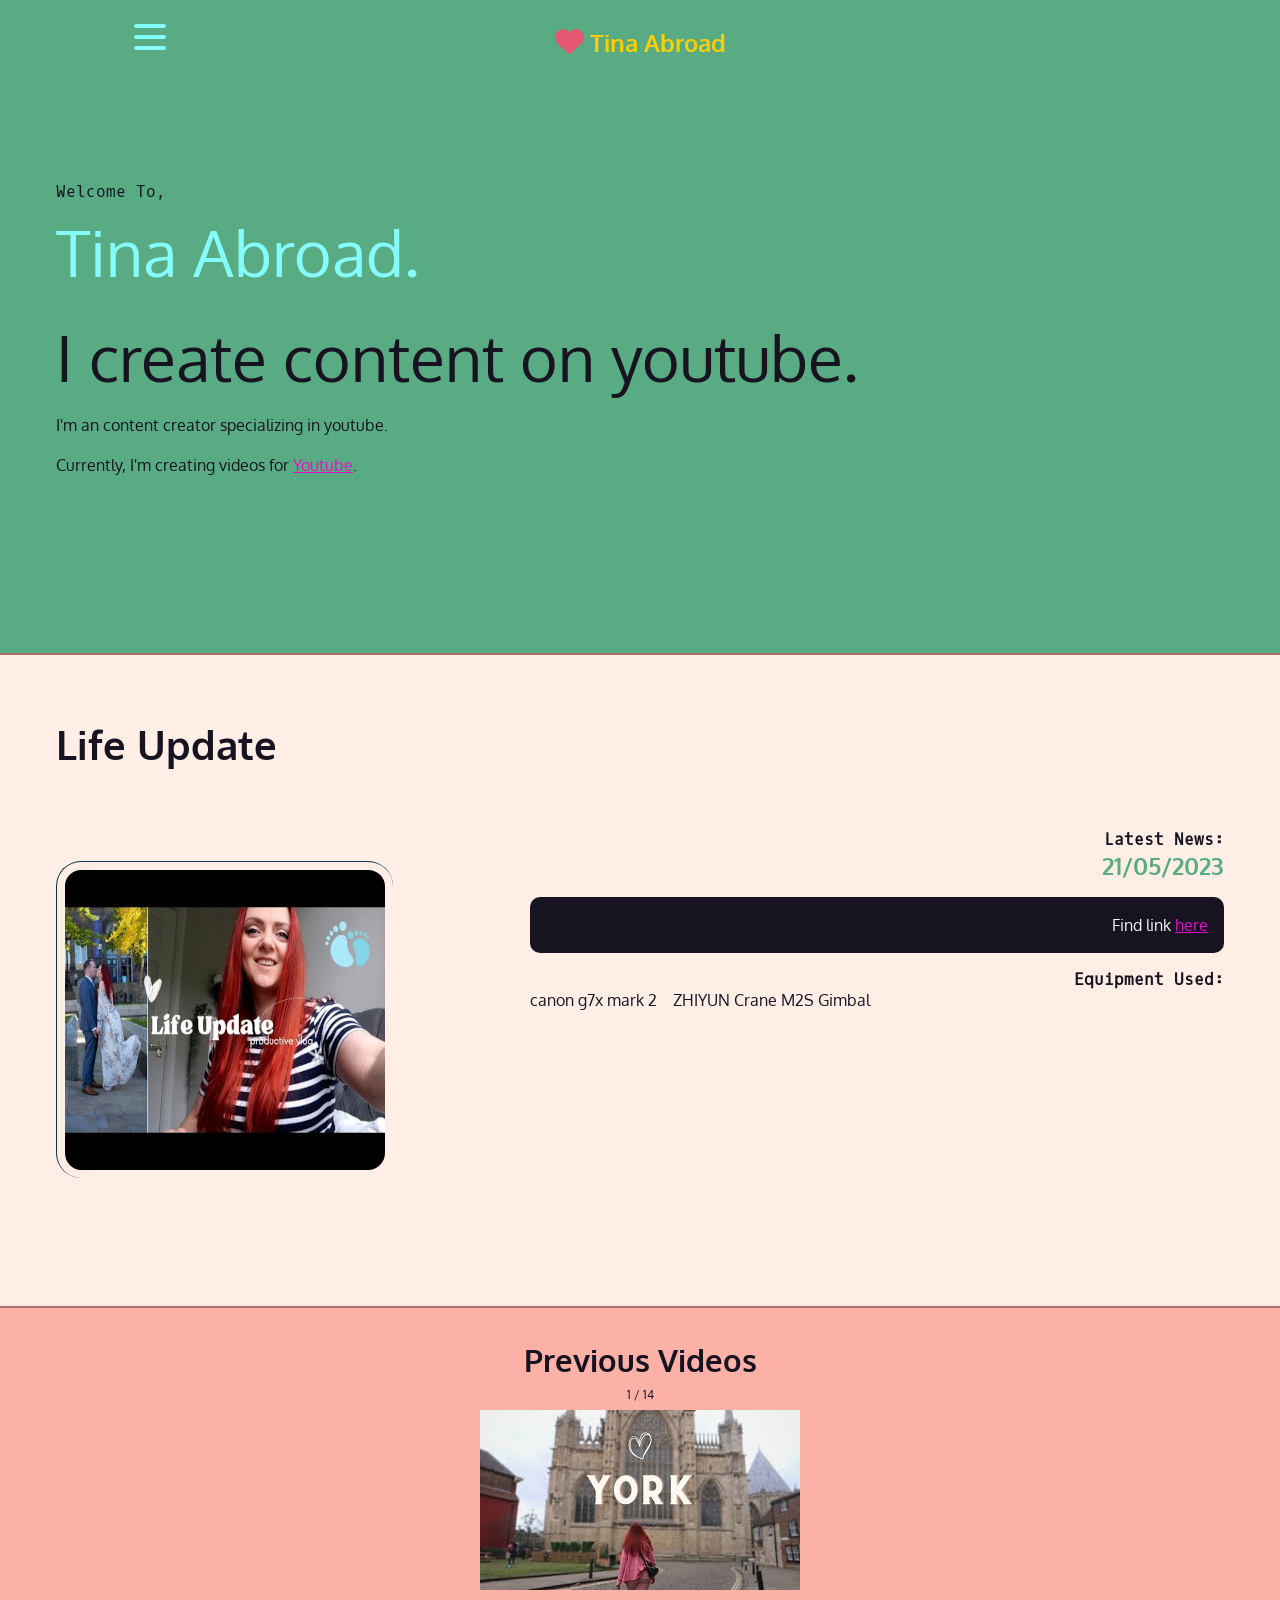
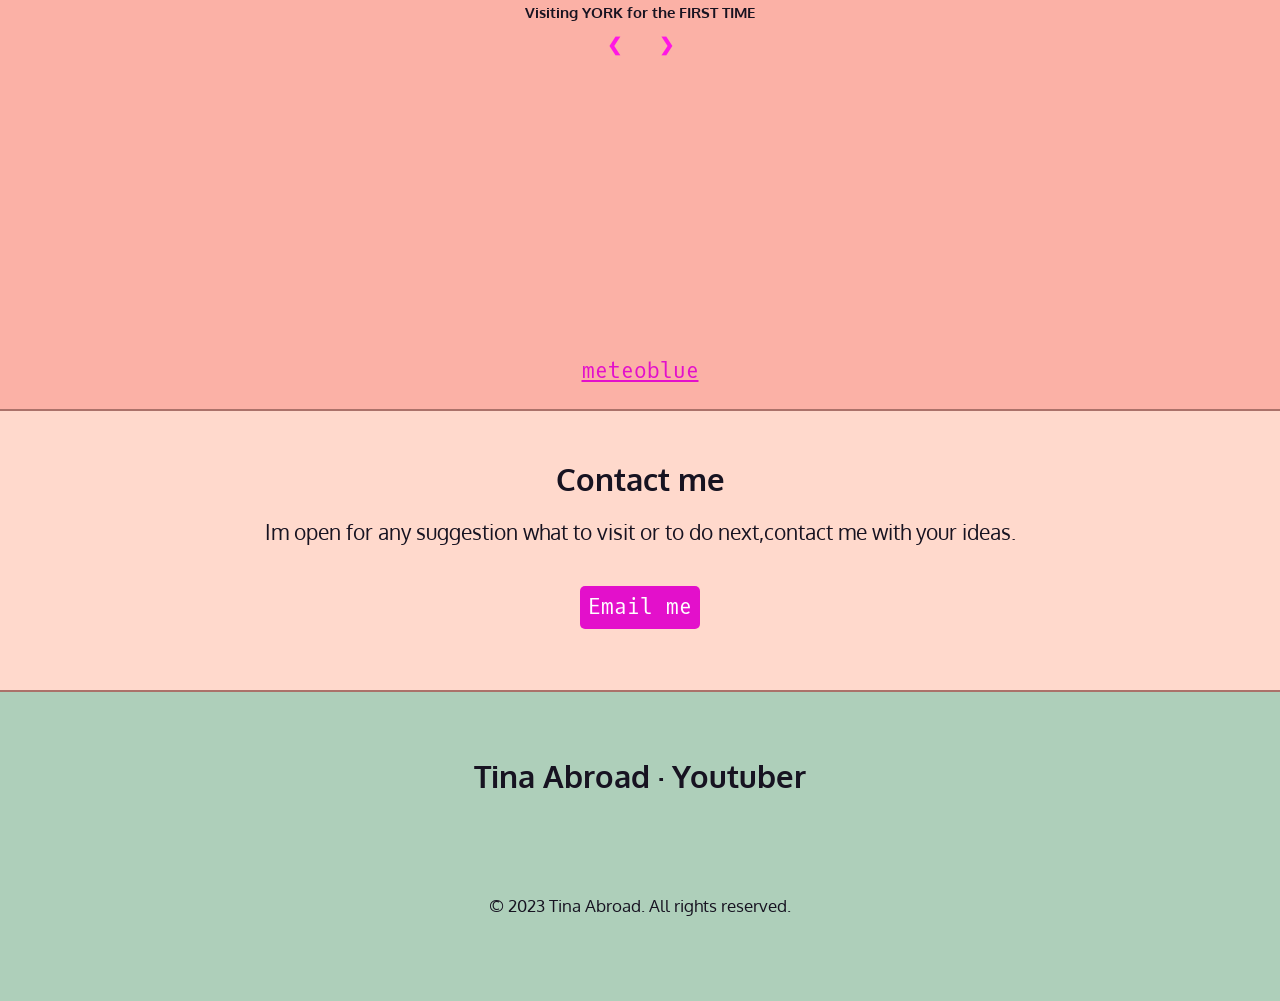
==== index.html @ 325e368d "Update index.html" ====
<!DOCTYPE html>
<html lang="en">
<head>
    <meta charset="UTF-8">
    <meta http-equiv="X-UA-Compatible" content="IE=edge">
    <meta name="viewport" content="width=device-width, initial-scale=1.0">
    <meta name="description" content="Perfect corner for everyone who enjoy spending time with good company. You will find here Tina and Mine travel vlogs">
    <meta name="keywords" content="HTML, CSS, JavaScript, Youtube, Instagram, Facebook,
    Tina Abroad, Tina, Github">
    <meta name="author" content="Tina Abroad">
    
    <link rel="preconnect" href="https://fonts.googleapis.com">
<link rel="preconnect" href="https://fonts.gstatic.com" crossorigin>
<link href="https://fonts.googleapis.com/css2?family=Oxygen+Mono&display=swap" rel="stylesheet">
<link rel="preconnect" href="https://fonts.googleapis.com">
<link rel="preconnect" href="https://fonts.gstatic.com" crossorigin>
<link href="https://fonts.googleapis.com/css2?family=Oxygen&display=swap" rel="stylesheet">
    <link href="css/webfonts/all.css" rel="stylesheet">
    <title>Tina Abroad Website </title>
    <link href="css/style.css" rel="stylesheet">
    <script data-goatcounter="https://666.goatcounter.com/count"
        async src="//gc.zgo.at/count.js"></script>
      
    
</head>
<body>
  <!-- Back to top button -->

  <button class="button"><span class="fa-solid fa-arrow-up"></span></button>
  <script src="button.js"></script>

  <div class="section-green">
    <nav>
        
          <div class="navbar">
            <div class="container nav-container">
                <input class="checkbox" type="checkbox" name="" id="" />
                <div class="hamburger-lines">
                  <span class="line line1"></span>
                  <span class="line line2"></span>
                  <span class="line line3"></span>
                </div>  
              <div class="logo">
                <h1><a href="index.html"><i class="fa-solid fa-heart"></i> Tina Abroad</a></h1>
                
              </div>
              <div class="menu-items">
                <li><a href="#projects">Latest News</a></li>
                <li><a href="#Slideshow">Previous videos</a></li>
                <li><a href="#contact">Contact</a></li>
                <li><a href="#footer">Subscribe</a></li>
                <li><a href="https://www.facebook.com/TinaAbroad"><span class="fa-brands fa-square-facebook"></span><span class="sr-only">Facebook</span></a></li>
        <li><a href="https://www.instagram.com/tinatinutza/"><span class="fa-brands fa-instagram"aria-hidden="true"></span><span class="sr-only">Instagram</span></a></li>
        <li><a href="https://www.youtube.com/c/TinaAbroad"><span class="fa-brands fa-youtube"aria-hidden="true"></span><span class="sr-only">Youtube</span>  </a></li>
              </div>
            </div>
          </div>

        
      </nav>
      
      <section id="google">
        <script type="text/javascript">
          function googleTranslateElementInit() {
            new google.translate.TranslateElement({pageLanguage: 'en'}, 'google');
          }
          </script>
          
          <script type="text/javascript" src="//translate.google.com/translate_a/element.js?cb=googleTranslateElementInit"></script>
        </section>
      
      <div class="section-green">
      <section id="intro">
        <p class="name">Welcome To,<span> Tina Abroad.</span></p>
      
      
        <h2>I create content on youtube.</h2>
      
        <p>I'm an content creator specializing in youtube.</p>
      
      <p>Currently, I'm creating videos for <a href="https://www.youtube.com/c/TinaAbroad" target="_blank">Youtube</a>.</p>
      </section>
      <div class="gradient1"></div>

       

        <div class="section-peach3">
          <section id="projects">
            <h2>Life Update</h2>
          <article>
            <div class="text">
          <h4>Latest News:</h4>
            <h3>21/05/2023</h3>
          <p class="blackbox"> Find link <a href="https://www.youtube.com/watch?v=DQIgurdXBjw&ab_channel=TinaTinuta">here</a></p>
            <h4>Equipment Used:</h4>
            <ul>
              <li>canon g7x mark 2</li>
              <li>ZHIYUN Crane M2S Gimbal</li>
            </ul>
            </div>
           
          <img src="img/life update 320x300.jpg" alt="Life Update" />
            </article>
            </section>
            </div>
            <div class="gradient1"></div>
            <div class="section-salmon">
              
      
            </section>
            <section id="Slideshow">
            <div class="slideshow-container">

              <!-- Full-width images with number and caption text -->
              <h1>Previous Videos </h1>
              <div class="mySlides">
                <div class="numbertext">1 / 14</div>
                <a href="https://www.youtube.com/watch?v=Kar7u9RR0QM&ab_channel=TinaTinuta"><img src="img/york 320x180.jpg " alt="Visiting YORK for the FIRST TIME"></a>
                <div class="text1">Visiting YORK for the FIRST TIME</div>
              </div>
              <div class="mySlides">
                <div class="numbertext">2 / 14</div>
                <a href="https://www.youtube.com/watch?v=5DHC-haopys&t=2s&ab_channel=TinaTinuta"><img src="img/sovata 320x180.jpg" alt="Holiday/Concediu in SOVATA [Spring/Primavara 2022] - ROMANIA"></a>
                <div class="text1">Holiday/Concediu in SOVATA [Spring/Primavara 2022] - ROMANIA</div>
              </div>
            
              <div class="mySlides">
                <div class="numbertext">3/ 14</div>
                <a href="https://www.youtube.com/watch?v=bOq-qFmtmzk&t=6s&ab_channel=TinaTinuta"><img src="img/cluj-napoca 320x180.jpg" alt="Holiday/Concediu in CLUJ - NAPOCA [Spring/Primavara2022] Romania"></a>
                <div class="text1">Holiday/Concediu in CLUJ - NAPOCA [Spring/Primavara2022] Romania</div>
              </div>
            
              <div class="mySlides">
                <div class="numbertext">4/ 14</div>
                <a href="https://www.youtube.com/watch?v=IptHZJ01M8Q&t=54s&ab_channel=TinaTinuta"><img src="img/temple-newsam 320x180.jpg"alt="Day Off - TEMPLE NEWSAM - Spring 2022 [Park, Farm, Woodlands]"></a>
                <div class="text1">Day Off - TEMPLE NEWSAM - Spring 2022 [Park, Farm, Woodlands]</div>
              </div>

              <div class="mySlides">
                <div class="numbertext">5/ 14</div>
                <a href="https://www.youtube.com/watch?v=8AOhTK170Do&t=1s&ab_channel=TinaTinuta"><img src="img/day off 320x180.jpg" alt="A Day of Filming & Street Photography in LEEDS [UK 2022]"></a>
                <div class="text1">A Day of Filming & Street Photography in LEEDS [UK 2022]</div>
              </div>

              <div class="mySlides">
                <div class="numbertext">6/ 14</div>
                <a href="https://www.youtube.com/watch?v=QYpgf95B_aM&t=25s&ab_channel=TinaTinuta"><img src="img/top5 320x180.jpg"  alt="My Top 5 FAVOURITE PLACES to RETRIEVE from the BUSY CITY [LEEDS - UK]
                  "></a>
                <div class="text1">My Top 5 FAVOURITE PLACES to RETRIEVE from the BUSY CITY [LEEDS - UK]</div>
              </div>

              <div class="mySlides">
                <div class="numbertext">7/ 14</div>
                <a href="https://www.youtube.com/watch?v=0ANUrdo9nMA&ab_channel=TinaTinuta"><img src="img/intro leeds 320x180.jpg" alt="Intro - LEEDS - West Yorkshire [UK] VLOG
                  "></a>
                <div class="text1">Intro - LEEDS - West Yorkshire [UK] VLOG</div>
              </div>

              <div class="mySlides">
                <div class="numbertext">8/ 14</div>
                <a href="https://www.youtube.com/watch?v=JlJB7jZXCJs&t=17s&ab_channel=TinaTinuta"><img src="img/zagan 2021 320x180.jpg" alt="Holiday in Żagań [2021] - POLAND
                  "></a>
                <div class="text1">Holiday in Żagań [2021] - POLAND</div>
              </div>

              <div class="mySlides">
                <div class="numbertext">9/ 14</div>
                <a href="https://www.youtube.com/watch?v=8DU0rD9eDGo&t=26s&ab_channel=TinaTinuta"><img src="img/travel zagan 320x180.jpg"alt="Traveling to POLAND from ENGLAND & BACK [2021]
                  "></a>
                <div class="text1">Traveling to POLAND from ENGLAND & BACK [2021]</div>
              </div>

              <div class="mySlides">
                <div class="numbertext">10/ 14</div>
                <a href="https://www.youtube.com/watch?v=N-pEi_mx0xg&t=324s&ab_channel=TinaTinuta"><img src="img/makeover pt2 320x180.jpg" alt="Abandoned GARDEN MAKEOVER on a BUDGET [Part 2] - Moving Vlog "></a>
                <div class="text1">Abandoned GARDEN MAKEOVER on a BUDGET [Part 2] - Moving Vlog</div>
              </div>

              <div class="mySlides">
               <div class="numbertext">11/ 14</div>
               <a href="https://www.youtube.com/watch?v=TFmCxrg7g9Q&ab_channel=TinaTinuta"><img src="img/garden pt1.jpg" alt="Abandoned - GARDEN - Makeover on a BUDGET [Moving VLOG] PART 1
                "></a>
                <div class="text1">Abandoned - GARDEN - Makeover on a BUDGET [Moving VLOG] PART 1</div>
              </div>

              <div class="mySlides">
                <div class="numbertext">12/ 14</div>
                <a href="https://www.youtube.com/watch?v=um_Mdy8SY5w&t=1s&ab_channel=TinaTinuta"><img src="img/left 320x180.jpg" alt="REASONS why WE LEFT - The Lake District -
                 "></a>
                 <div class="text1">REASONS why WE LEFT - The Lake District </div>
               </div>

               <div class="mySlides">
                <div class="numbertext">13/ 14</div>
                <a href="https://www.youtube.com/watch?v=_5uuByZ4dgM&t=1s&ab_channel=TinaTinuta"><img src="img/grasmere lake 320x180.jpg"  alt="Visiting GRASMERE LAKE one Last Time before moving
                  "></a>
                 <div class="text1">Visiting GRASMERE LAKE one Last Time before moving</div>
               </div>

               <div class="mySlides">
                <div class="numbertext">14/ 14</div>
                <a href="https://www.youtube.com/watch?v=IW7ceabot4k&t=42s&ab_channel=TinaTinuta"><img src="img/moving 320x180.jpg"  alt="LEAVING The Lake District & MOVING to Leeds
                  "></a>
                 <div class="text1">LEAVING The Lake District & MOVING to Leeds</div>
               </div>

              <!-- Next and previous buttons -->
              
              <span class="prev" onclick="plusSlides(-1)">&#10094;</span>
              <span class="next" onclick="plusSlides(1)">&#10095;</span>
            </div>
            <br>
            </section>
            <div class="section-salmon">
            
            <section class="weather">
              <iframe src="https://www.meteoblue.com/en/weather/widget/daily/leeds_united-kingdom_2644688?geoloc=fixed&days=4&tempunit=CELSIUS&windunit=MILE_PER_HOUR&precipunit=MILLIMETER&coloured=coloured&pictoicon=0&pictoicon=1&maxtemperature=0&maxtemperature=1&mintemperature=0&mintemperature=1&windspeed=0&windspeed=1&windgust=0&winddirection=0&uv=0&humidity=0&precipitation=0&precipitation=1&precipitationprobability=0&precipitationprobability=1&spot=0&pressure=0&layout=light"  frameborder="0" scrolling="NO" allowtransparency="true" sandbox="allow-same-origin allow-scripts allow-popups allow-popups-to-escape-sandbox" style="width: 216px; height: 420px"></iframe>
              </section>
              <div class="weatherlink"><!-- DO NOT REMOVE THIS LINK --><a href="https://www.meteoblue.com/en/weather/week/index?utm_source=weather_widget&utm_medium=linkus&utm_content=daily&utm_campaign=Weather%2BWidget" target="_blank" rel="noopener">meteoblue</a></div>
              
    <div class="gradient1"></div>
    <div class="section-peach2">
      <section id="contact">
        <h2>Contact me</h2>
        <p>
          Im open for any suggestion what to visit or to do next,contact me with your ideas.
        </p>
        <p><a href="mailto:tina.abroaduk@gmail.com" class="button1">Email me</a></p>
      </section>
      </div>
      <div class="gradient1"></div>
      <div class="section-green1">
        <footer id="footer">
        <h2> Tina Abroad &middot; Youtuber</h2>
        <ul>
          <li>
              <script src="https://apis.google.com/js/platform.js"></script>
      
      <div class="g-ytsubscribe" data-channelid="UCLHsAQeR3t-Bun9OK1uO98A" data-layout="full" data-count="default"></div>
          </li>
        </ul>
      
        <p><small>&copy; 2023 Tina Abroad. All rights reserved.</small>
      
         
      </footer>
      
      <script type="text/javascript" src="main.js"></script>
     
     
</body>
</html>
---- css/style.css ----
/* variables declared here - these are the colors for our pages, as well as the font stacks and sizes. */
:root {
    --black: #171321;
    --dkblue: #0d314b;
    --plum: #4b0d49;
    --hotmag: #ff17e4;
    --magenta: #e310cb;
    --aqua: #86fbfb;
    --white: #f7f8fa;
    --font-size: 1.3rem;
    --mono: "Oxygen mono", monospace;
    --sans: Oxygen, sans-serif;
    --pink: #D68CE1;
    --orange:#FE6F60;
    --red:#E65771;
    --purple: #6A68A6;
    --brown: #734439;
    --salmon: #FBB1A6;
    --cream: #FFD6D1;
    --peach: #F7BAB2;
    --green: #59AB83;
    --lightgreen: #B2F7D5;
    --peach1: #FCB1A7;
    --peach2: #FFD9CC;
    --peach3: #FFEEE6;
    --green1: #AECFBA;
    --green2: #83AF93;
    --yellow : #FFCE00;
    --blue : #0d1de3;
    --lerp-0: 1;
    --lerp-1: 0.5787037;
    --lerp-2: 0.2962963;
    --lerp-3: 0.125;
    --lerp-4: 0.037037;
    --lerp-5: 0.0046296;
    --lerp-6: 0;
}
/* border box model: https://css-tricks.com/box-sizing/ */
html {
    box-sizing: border-box;
   
}
.mySlides {display: none}
*,
*::before,
*::after {
    box-sizing: inherit;
}
body{
  
  padding:0;
  margin:0;
  font-family: var(--sans);
  background-color: var(--black);
  color: var(--black);
  font-size: var(--font-size)
  
}
/* NavBar */
nav {
font-family: var(--mono);
font-size:75%;
padding: 1rem;
margin-bottom:0rem;
}
nav h1 a{
  font-family: var(--sans);
}
nav ul {
  list-style-type:none;
  padding:0;
  margin:0;
  display:flex;
  flex-flow: row wrap;
  justify-content:center;
  align-items:center;
  gap: 2rem;
}
nav li:first-child {
  flex-basis:100%;
  text-align:center;
  border:0px solid red;
}
nav h1 [class*="fa-"]{
  font-size:120%;
  color: var(--red);
}
nav li  [class*="fa-"]{
  font-size:150%;
  color: var(--white);
}
nav a {
color: var(--white);
text-decoration:none;
display:block;
}
nav a:hover {
  color: var(--orange);
}
 nav [class*="fa-"]:hover {
   color: var(--orange);
}
h1, h2, h3 {
 margin:0; 
}
a {
  color: var(--magenta);
}

a:hover {
  color: var(--hotmag);
  text-decoration:none;
}
.button1 {
  background-color: var(--magenta);
  color: white;
  padding: 0.5rem;
  border-radius: 5px;
  font-family: var(--mono);
  text-decoration: none;
}
.button1:hover {
  color: white;
  background-color: var(--hotmag);
  
}


.container {
  
  width: 90%;
  margin: auto;
}

.navbar {
  width: 100%;
  box-shadow: 0 1px 4px rgb(146 161 176 / 15%);
}

.nav-container {
  display: flex;
  justify-content: space-between;
  align-items: center;
  height: 62px;
}

.navbar .menu-items {
  display: flex;
  align-items: center;
  border-radius: 10px;
}

.navbar .nav-container li {
  list-style: none;
}

.navbar .nav-container a {
  text-decoration: none;
  color: var(--yellow);
  border: solid red 0px;
  font-weight: bold;
  font-size: 1.5rem;
  display: inline-block;
  text-align: center;
  

}

.navbar .nav-container a:hover{
    font-weight: bolder;
}

.nav-container {
  display: block;
  position: relative;
  height: 60px;
}

.nav-container .checkbox {
  position: absolute;
  display: block;
  height: 32px;
  width: 32px;
  top: 20px;
  left: 20px;
  z-index: 5;
  opacity: 0;
  cursor: pointer;
}

.nav-container .hamburger-lines {
  display: flex;
  height: 26px;
  width: 32px;
  position: absolute;
  top: -3.5;
  left: 20px;
  z-index: 2;
  display: flex;
  flex-direction: column;
  justify-content: space-between;
}

.nav-container .hamburger-lines .line {
  display: block;
  height: 4px;
  width: 100%;
  border-radius: 10px;
  background: var(--aqua)
}

.nav-container .hamburger-lines .line1 {
  transform-origin: 0% 0%;
  transition: transform 0.4s ease-in-out;
}

.nav-container .hamburger-lines .line2 {
  transition: transform 0.2s ease-in-out;
}

.nav-container .hamburger-lines .line3 {
  transform-origin: 0% 100%;
  transition: transform 0.4s ease-in-out;
}

.navbar .menu-items {
  padding-top: -2rem;
  background-color: var(--black);
  transform: translate(-150%);
  display: flex;
  flex-direction: column;
  margin-left: 0rem;
  padding-left: 0rem;
  transition: transform 0.5s ease-in-out;
}

.navbar .menu-items li {
  margin-bottom: 1.2rem;
  font-size: 3rem;
  font-weight: bold;
}

.logo {
  text-align: center;
  margin: -0.5rem;
  margin-top: 0.5rem;
  padding: 0 auto;
  font-size: 1.2rem;
}

.nav-container input[type="checkbox"]:checked ~ .menu-items {
  transform: translateX(0);
}

.nav-container input[type="checkbox"]:checked ~ .hamburger-lines .line1 {
  transform: rotate(45deg);
}

.nav-container input[type="checkbox"]:checked ~ .hamburger-lines .line2 {
  transform: scaleY(0);
}

.nav-container input[type="checkbox"]:checked ~ .hamburger-lines .line3 {
  transform: rotate(-45deg);
}

.nav-container input[type="checkbox"]:checked ~ .logo{
  display: none;
}

/*background color divs */
.section-purple {
  background-color: var(--purple);
  padding: 0 auto;
  margin: 0 auto;
  padding-top: 1rem;
  padding-bottom: 1rem;
  position: relative;
  width: 100%;
}
.section-peach2 {
  background-color: var(--peach2);
}
.section-salmon {
  background-color: var(--salmon);
}
.section-cream {
  background-color: var(--cream);
}
.section-peach {
  background-color: var(--peach);
}
.section-peach3 {
  background-color: var(--peach3);
}
.section-green {
background-color: var(--green);
}
.section-green1 {
  background-color: var(--green1);
}
.section-lightgreen {
  background-color: var(--lightgreen);
}

.section-plum {
  background-color: var(--plum);
}
.section-dkblue {
  background-color: var(--dkblue);
}
.gradient {
  background: linear-gradient(90deg, rgba(238,174,202,1) 0%, rgba(148,187,233,1) 100%);
  height: 2px;
}
.gradient1 {
  background: rgb(171,114,106,1);
  background: linear-gradient( rgba(171,114,106,1) 100%);
  height: 2px;
}
.gradient2 {
  background: rgb(147,32,218);
  background: linear-gradient(90deg, rgba(147,32,218,1) 0%, rgba(227,225,13,1) 100%);
}
/*intro styles */

#intro {
  padding: 4rem 1rem 10rem 1rem;
  max-width: 1200px;
  margin:0 auto ;
}
#intro p {
  font-size:1rem;
  line-height:1.5;
}
#intro .name {
  font-family: var(--mono);
}
.name span {
  font-family: var(--sans);
  font-size:4rem;
  color: var(--aqua);
  display:block;
}
#intro h2{
  font-size: 4rem;
  font-weight:normal;
}
/* Weather Forcast*/
.weather {
  margin:0 auto;
  padding:0 auto;
  margin-bottom:-3rem;
  width:215px;
  height:300px; 
}
.weatherlink {
  text-align:center;
  margin:1.5rem;
  font-family: var(--mono);
  
  
}
/* Weather Forcast*/
/* contact section */
#contact {
    
    text-align: center;
    margin: 0 auto;
    padding: 3rem 0;
}

#contact p:last-child {
    margin-top: 3rem;
}
/* footer section */
footer {
    text-align:center;
    padding: 4rem 0;
  }
footer ul {
    list-style-type: none;
    padding:0;
    display:flex;
    flex-flow: row wrap;
    justify-content:center;
    gap:3rem;
    font-size:3rem;
}
/*project section*/
#projects{
  padding:4rem 1rem;
  
  
} 
#projects h2 {
  font-size:2.5rem;
  margin-bottom: calc(2.5rem *1.5);
}
#projects h3 {
  color: var(--green);
}
#projects h4 {
  font-size:1rem;
  font-family: var(--mono);
  margin:0;
}
.blackbox {
  background-color: var(--black);
  padding:1rem;
  border-radius:10px;
  color: var(--white);
  font-size:1rem;
  line-height:1.5;
}
#projects ul {
  list-style-type:none;
  padding:0;
  margin:0;
  display:flex;
  flex-flow:row wrap;
  justify-content: flex-start;
  gap:1rem;
  font-size:1rem;
}
#projects img {
  margin: 2rem 0 4rem 0;
  border-left:1px solid var(--dkblue);
  border-top:1px solid var(--dkblue);
  border-radius:25px;
  padding:0.5rem;
}
/* Slideshow container */
.slideshow-container {
  padding-top: 2rem;
  max-width: 100%;
  display: block;
  height: auto;
  margin: 0 auto;
  text-align: center;
}

/* Hide the images by default */
.mySlides {
  display: none;
}

/* Next & previous buttons */
.prev, .next {
  cursor: pointer;
  position:static;
  top: 50%;
  width: auto;
  margin-top: -22px;
  padding: 16px;
  color:var(--hotmag);
  font-weight: bold;
  font-size: 18px;
  transition: 0.6s ease;
  border-radius: 0 3px 3px 0;
  user-select: none;
  -webkit-user-select: none;
}

/* Position the "next button" to the right */
.next {
  right: 0;
  border-radius: 3px 0 0 3px;
}

/* On hover, add a black background color with a little bit see-through */
.prev:hover, .next:hover {
  background-color: rgba(0,0,0,0.8);
}

/* Caption text */
.text1 {
  color: var(--black);
  font-size: 15px;
  padding: 8px 12px;
  bottom: 8px;
  width: 100%;
  font-weight: bold;
  text-align: center;
  font-family: var(--sans);
}

/* Number text (1/3 etc) */
.numbertext {
  color: var(--black);
  font-size: 12px;
  padding: 8px 12px;
  top: 0;
}
/* back to the top button */
button {
  display: none;
  cursor: pointer;
  position: fixed; 
  bottom: 10px;
  right: 25px;
  z-index: 99;
  width: 60px;
  height: 60px;
  border-radius: 25%;
  background:linear-gradient(90deg, rgba(147,32,218,1) 0%, rgba(227,225,13,1) 100%);
  
}

/* back to the top button */


@keyframes fade {
  from {opacity: .4}
  to {opacity: 1}
}
/* On smaller screens, decrease text size */
@media only screen and (max-width: 300px) {
  .prev, .next,.text {font-size: 11px}
}


@media (min-width: 550px) {
  article {
    display:grid;
    grid-template-columns: repeat(10,1fr);
    gap:1rem; 
  }
  #projects {
    max-width: 1200px;
    margin:0 auto;
  }
  #projects img {
    grid-column: 1/6;
    grid-row:1/2;
  }
  .text {
    grid-column:5/11;
    grid-row:1/2;
  order: 2;
  text-align:right;
  }
}
#projects ul {
  justify-content:flex-start;
}


@media (min-width:850px){
  nav {
    max-width:1200px;
    margin:0 auto;
  }
}
  nav li:first-child {
    flex-basis: auto;
    text-align:left;
    
}
.navbar {
  max-width:1200px;
  margin:0 auto;
}
#google {
  max-width: 1200px;
  margin:0 auto;
  text-align:center;
}

button {
  margin: 25px;

}
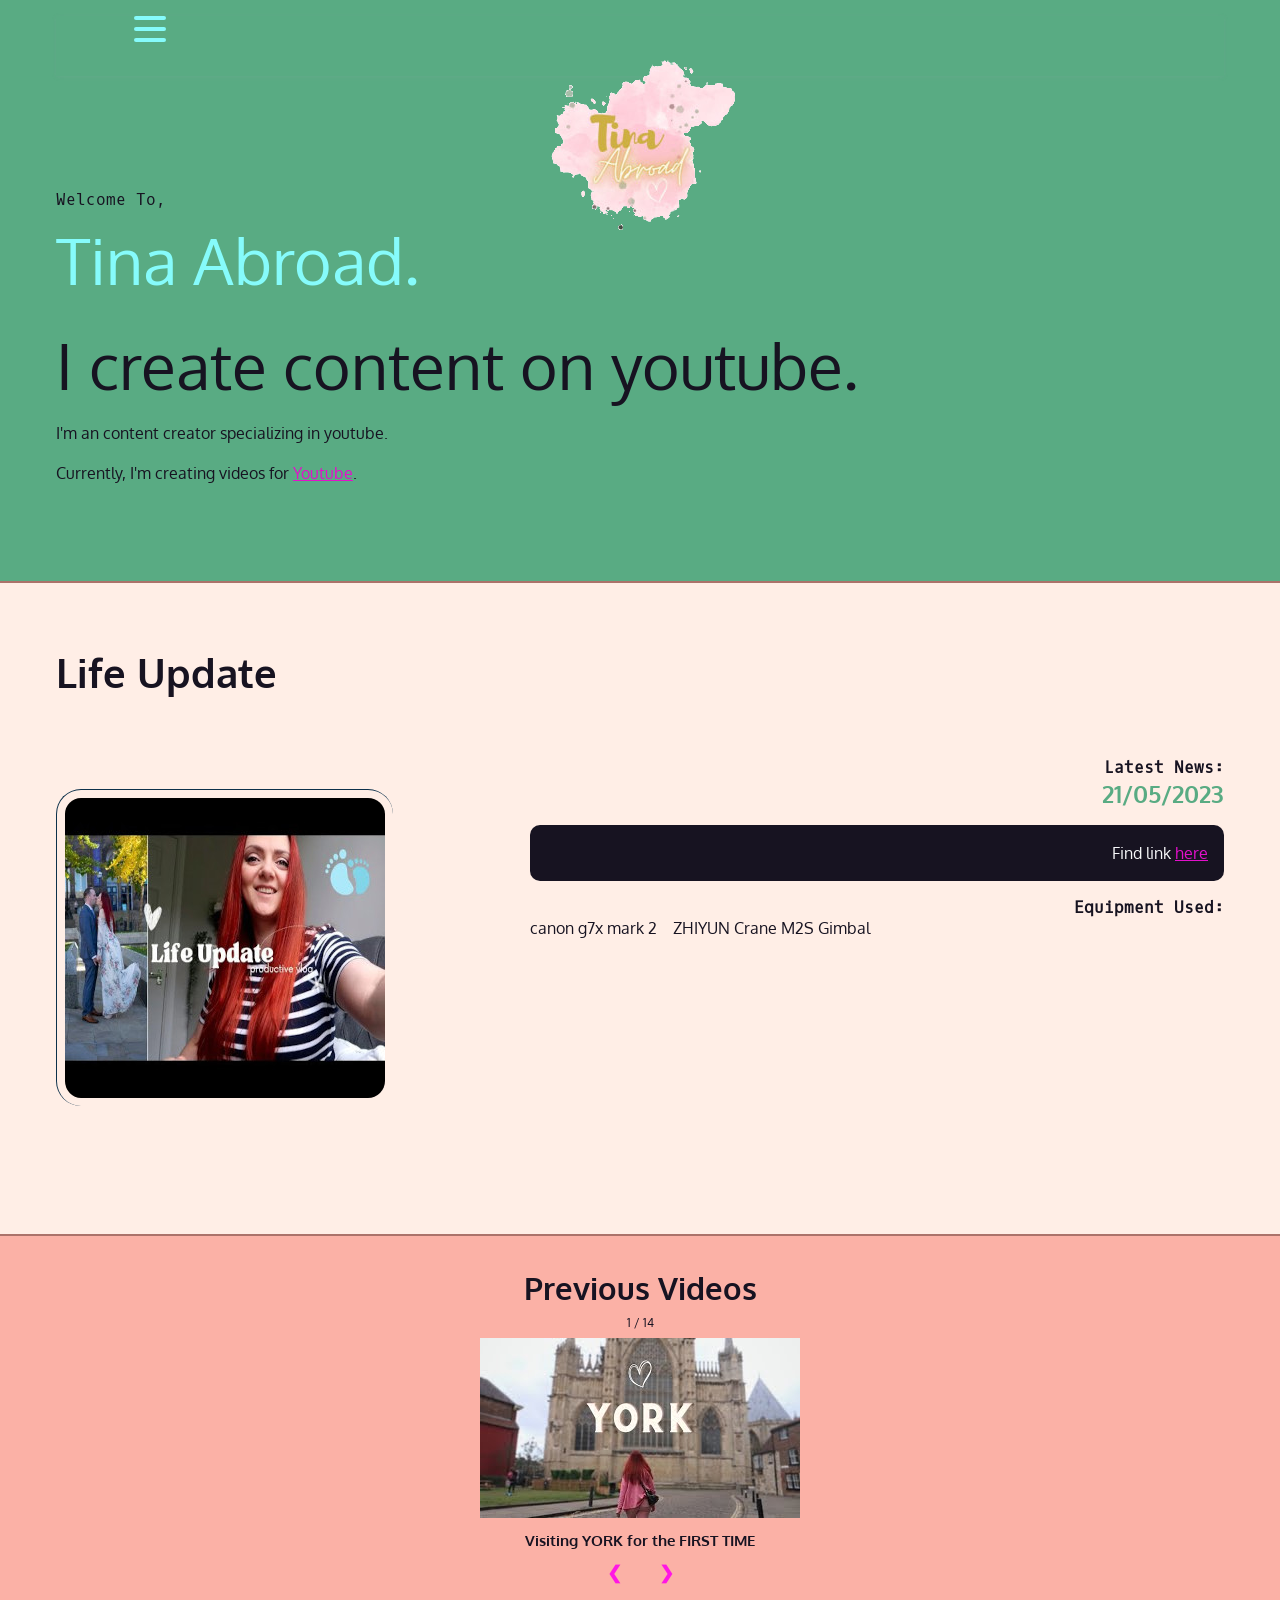
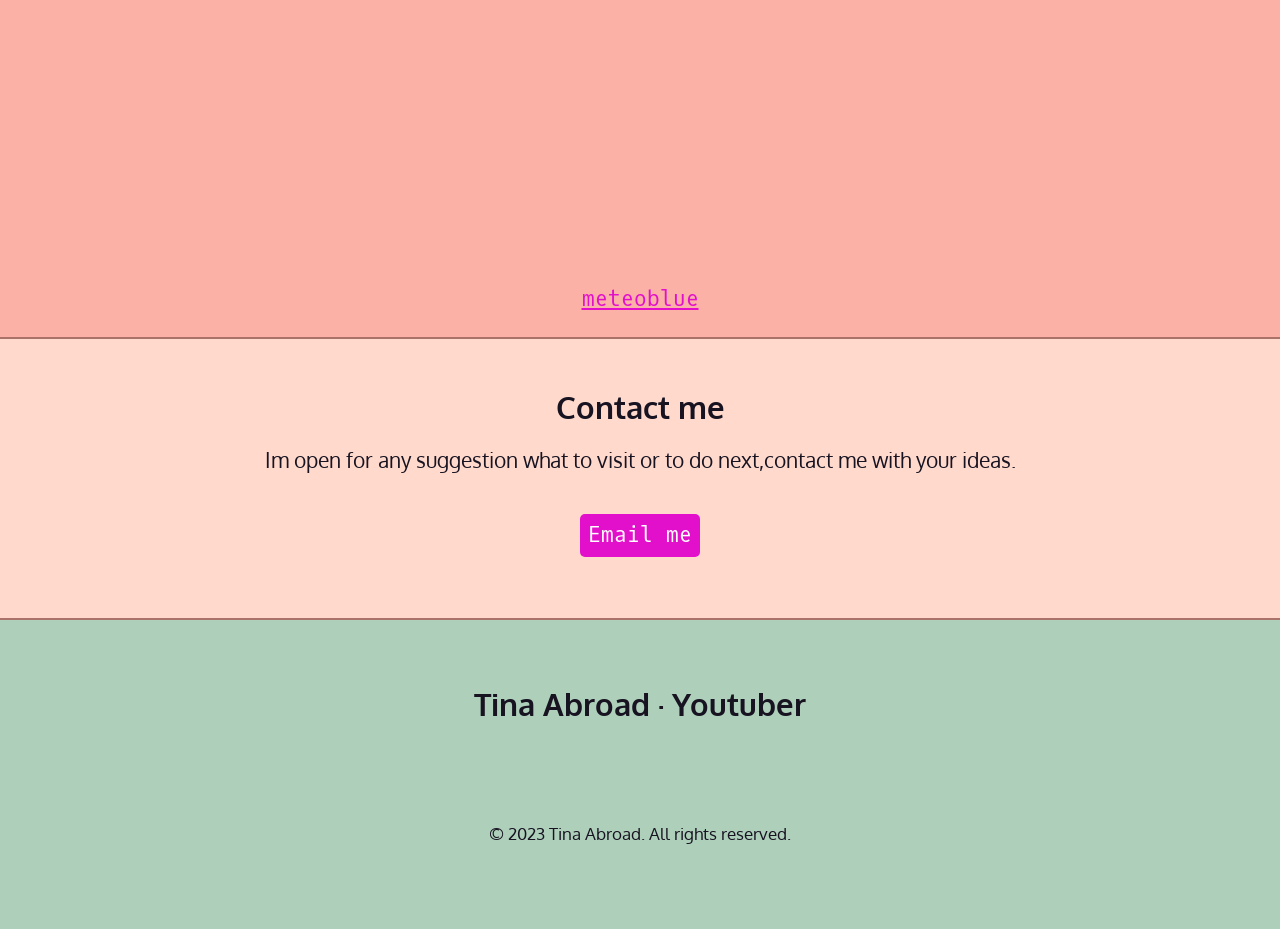
==== commit b2e378b7: "new logo" ====
--- a/index.html
+++ b/index.html
@@ -41,7 +41,7 @@
                   <span class="line line3"></span>
                 </div>  
               <div class="logo">
-                <h1><a href="index.html"><i class="fa-solid fa-heart"></i> Tina Abroad</a></h1>
+                <h1><a href="index.html"><img src="img/tina logo 250x250px.png"></i></a></h1>
                 
               </div>
               <div class="menu-items">
--- a/css/style.css
+++ b/css/style.css
@@ -241,11 +241,11 @@
 }
 
 .logo {
+  display: block;
   text-align: center;
-  margin: -0.5rem;
-  margin-top: 0.5rem;
-  padding: 0 auto;
-  font-size: 1.2rem;
+  width: 100%;
+  
+  
 }
 
 .nav-container input[type="checkbox"]:checked ~ .menu-items {
@@ -327,7 +327,8 @@
 #intro {
   padding: 4rem 1rem 10rem 1rem;
   max-width: 1200px;
-  margin:0 auto ;
+  margin:-10rem auto ;
+  margin-bottom: -5rem;
 }
 #intro p {
   font-size:1rem;
@@ -563,7 +564,7 @@
 }
 #google {
   max-width: 1200px;
-  margin:0 auto;
+  margin:11rem auto;
   text-align:center;
 }
 
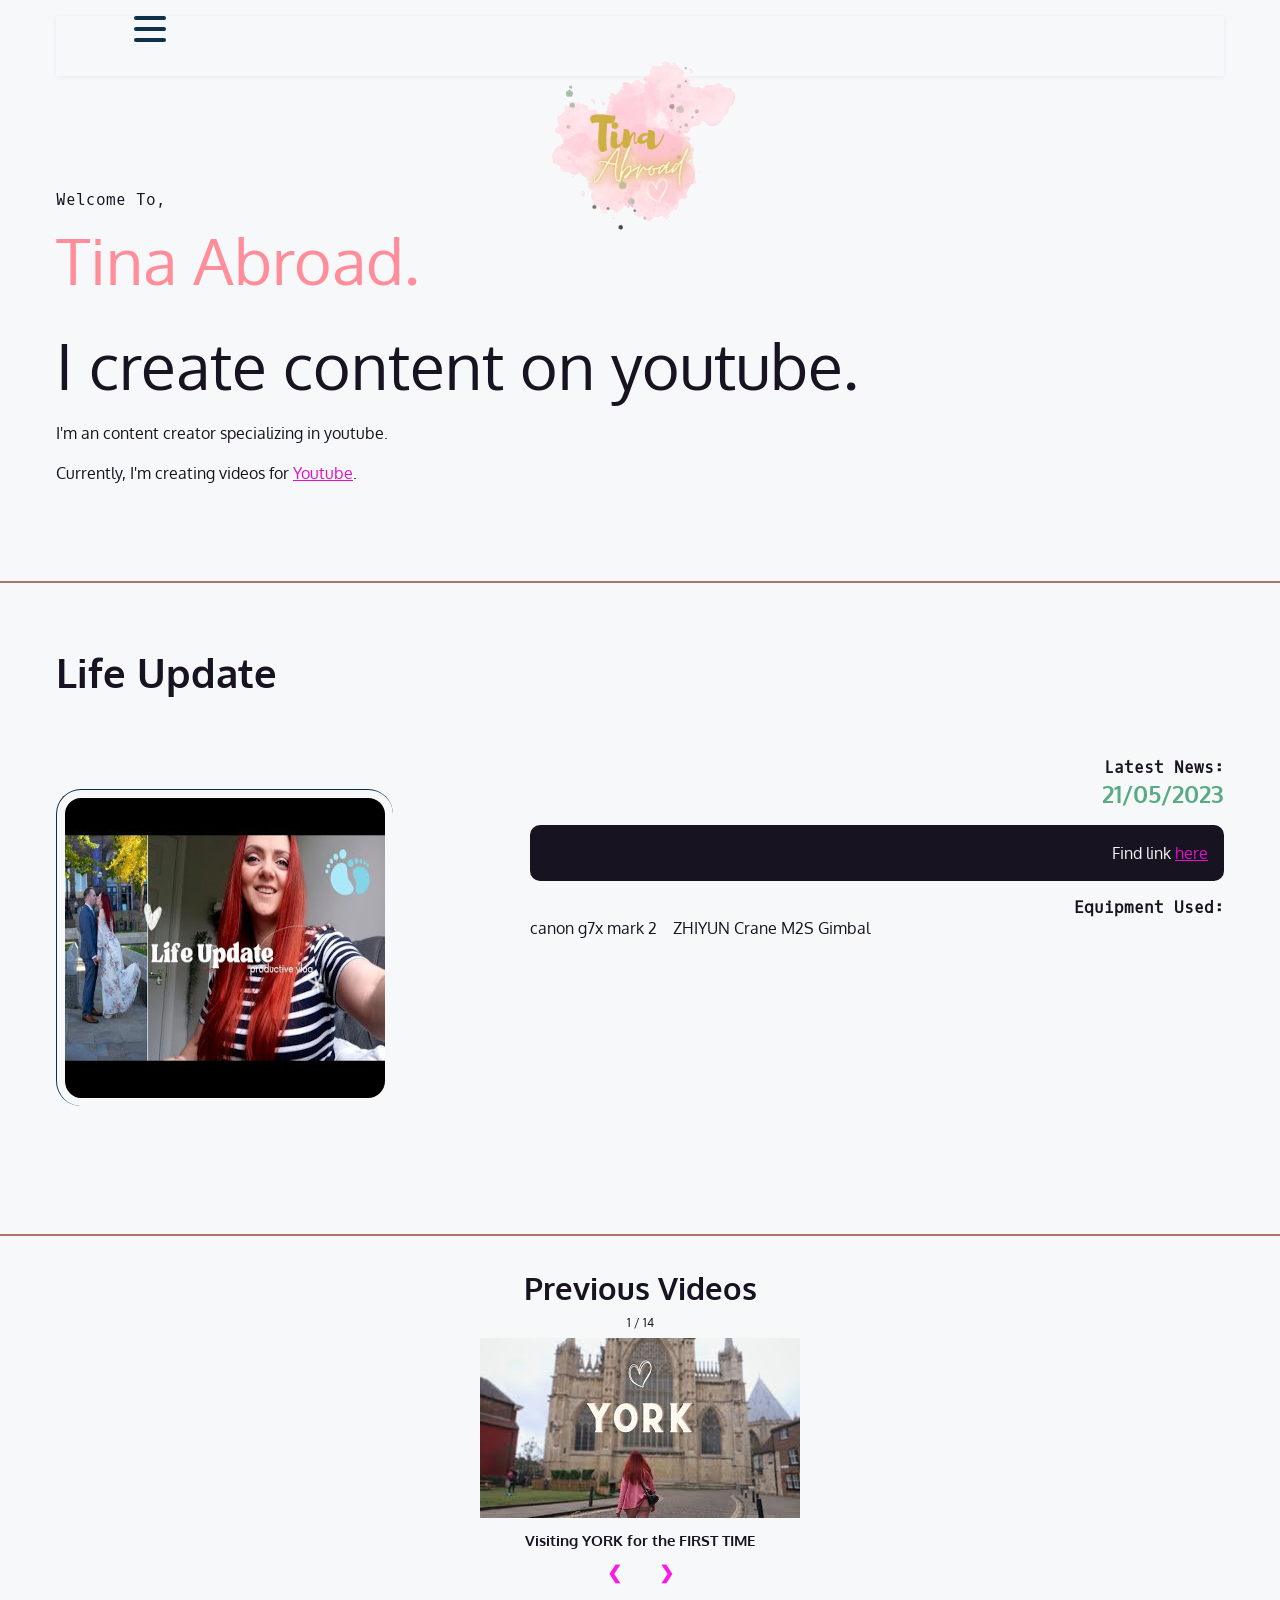
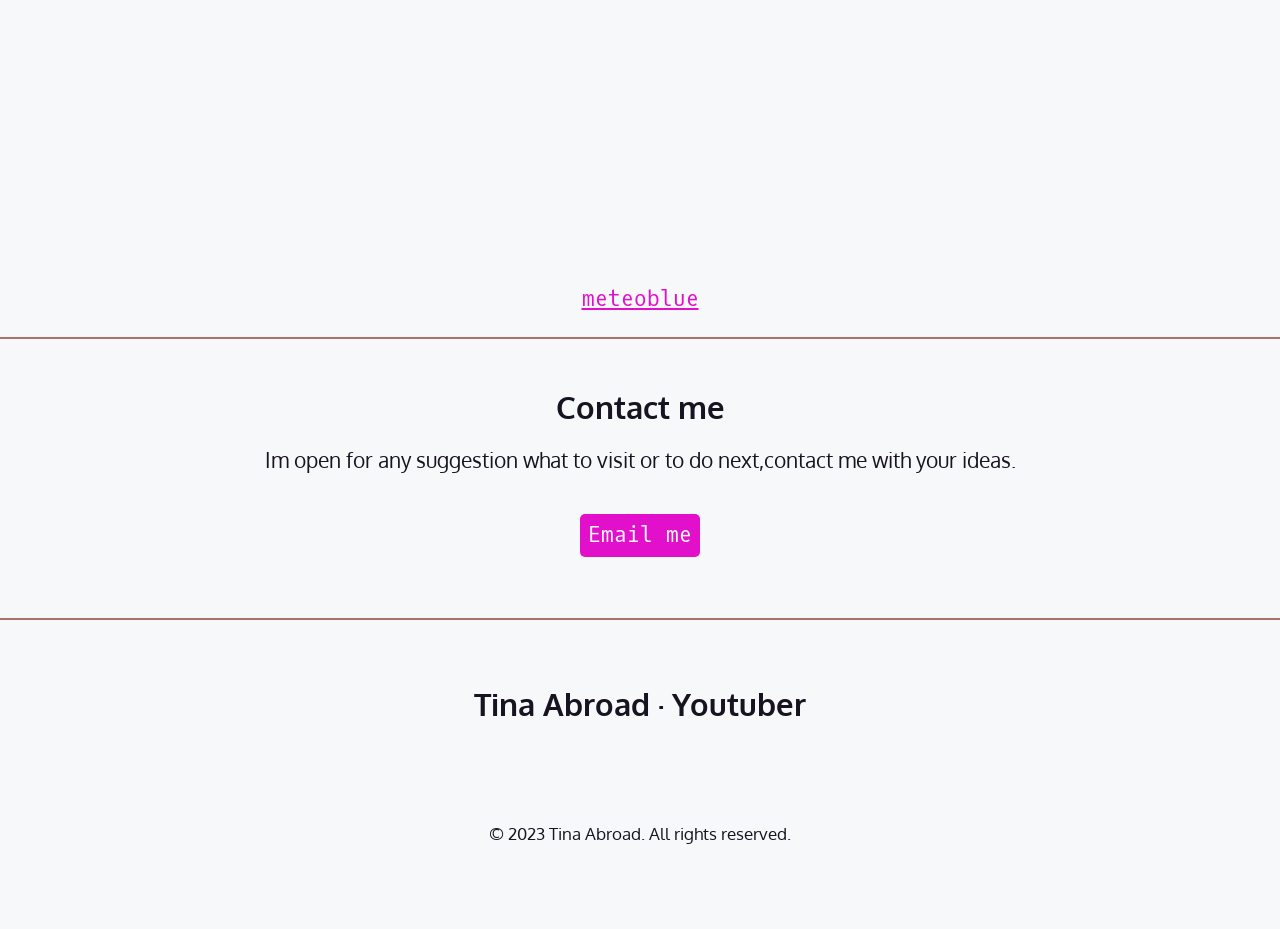
==== commit 89742509: "new colors" ====
--- a/index.html
+++ b/index.html
@@ -29,7 +29,7 @@
   <button class="button"><span class="fa-solid fa-arrow-up"></span></button>
   <script src="button.js"></script>
 
-  <div class="section-green">
+  <div class="section-white">
     <nav>
         
           <div class="navbar">
@@ -41,7 +41,7 @@
                   <span class="line line3"></span>
                 </div>  
               <div class="logo">
-                <h1><a href="index.html"><img src="img/tina logo 250x250px.png"></i></a></h1>
+                <h1><img src="img/tina logo 250x250px.png"></i></a></h1>
                 
               </div>
               <div class="menu-items">
@@ -69,7 +69,7 @@
           <script type="text/javascript" src="//translate.google.com/translate_a/element.js?cb=googleTranslateElementInit"></script>
         </section>
       
-      <div class="section-green">
+      <div class="section-white">
       <section id="intro">
         <p class="name">Welcome To,<span> Tina Abroad.</span></p>
       
@@ -84,7 +84,7 @@
 
        
 
-        <div class="section-peach3">
+        <div class="section-white">
           <section id="projects">
             <h2>Life Update</h2>
           <article>
@@ -104,7 +104,7 @@
             </section>
             </div>
             <div class="gradient1"></div>
-            <div class="section-salmon">
+            <div class="section-white">
               
       
             </section>
@@ -211,7 +211,7 @@
             </div>
             <br>
             </section>
-            <div class="section-salmon">
+            <div class="section-white">
             
             <section class="weather">
               <iframe src="https://www.meteoblue.com/en/weather/widget/daily/leeds_united-kingdom_2644688?geoloc=fixed&days=4&tempunit=CELSIUS&windunit=MILE_PER_HOUR&precipunit=MILLIMETER&coloured=coloured&pictoicon=0&pictoicon=1&maxtemperature=0&maxtemperature=1&mintemperature=0&mintemperature=1&windspeed=0&windspeed=1&windgust=0&winddirection=0&uv=0&humidity=0&precipitation=0&precipitation=1&precipitationprobability=0&precipitationprobability=1&spot=0&pressure=0&layout=light"  frameborder="0" scrolling="NO" allowtransparency="true" sandbox="allow-same-origin allow-scripts allow-popups allow-popups-to-escape-sandbox" style="width: 216px; height: 420px"></iframe>
@@ -219,7 +219,7 @@
               <div class="weatherlink"><!-- DO NOT REMOVE THIS LINK --><a href="https://www.meteoblue.com/en/weather/week/index?utm_source=weather_widget&utm_medium=linkus&utm_content=daily&utm_campaign=Weather%2BWidget" target="_blank" rel="noopener">meteoblue</a></div>
               
     <div class="gradient1"></div>
-    <div class="section-peach2">
+    <div class="section-white">
       <section id="contact">
         <h2>Contact me</h2>
         <p>
@@ -229,7 +229,7 @@
       </section>
       </div>
       <div class="gradient1"></div>
-      <div class="section-green1">
+      <div class="section-white">
         <footer id="footer">
         <h2> Tina Abroad &middot; Youtuber</h2>
         <ul>
--- a/css/style.css
+++ b/css/style.css
@@ -1,5 +1,6 @@
 /* variables declared here - these are the colors for our pages, as well as the font stacks and sizes. */
 :root {
+    --grey:  #B8BACC;
     --black: #171321;
     --dkblue: #0d314b;
     --plum: #4b0d49;
@@ -10,18 +11,19 @@
     --font-size: 1.3rem;
     --mono: "Oxygen mono", monospace;
     --sans: Oxygen, sans-serif;
-    --pink: #D68CE1;
+    --pink: #FDE7EA;
+    --pink1: #FF8E9A;
     --orange:#FE6F60;
     --red:#E65771;
     --purple: #6A68A6;
     --brown: #734439;
     --salmon: #FBB1A6;
     --cream: #FFD6D1;
-    --peach: #F7BAB2;
+    --peach: #FFBBB3;
     --green: #59AB83;
     --lightgreen: #B2F7D5;
     --peach1: #FCB1A7;
-    --peach2: #FFD9CC;
+    --peach2: #E8A2AB;
     --peach3: #FFEEE6;
     --green1: #AECFBA;
     --green2: #83AF93;
@@ -87,7 +89,7 @@
 }
 nav li  [class*="fa-"]{
   font-size:150%;
-  color: var(--white);
+  color: var(--black);
 }
 nav a {
 color: var(--white);
@@ -98,7 +100,7 @@
   color: var(--orange);
 }
  nav [class*="fa-"]:hover {
-   color: var(--orange);
+   color: var(--grey);
 }
 h1, h2, h3 {
  margin:0; 
@@ -156,7 +158,7 @@
 
 .navbar .nav-container a {
   text-decoration: none;
-  color: var(--yellow);
+  color: var(--black);
   border: solid red 0px;
   font-weight: bold;
   font-size: 1.5rem;
@@ -206,7 +208,7 @@
   height: 4px;
   width: 100%;
   border-radius: 10px;
-  background: var(--aqua)
+  background: var(--dkblue)
 }
 
 .nav-container .hamburger-lines .line1 {
@@ -225,7 +227,7 @@
 
 .navbar .menu-items {
   padding-top: -2rem;
-  background-color: var(--black);
+  background-color: var(--pink);
   transform: translate(-150%);
   display: flex;
   flex-direction: column;
@@ -278,6 +280,11 @@
   position: relative;
   width: 100%;
 }
+
+.section-white {
+  background-color: var(--white);
+}
+
 .section-peach2 {
   background-color: var(--peach2);
 }
@@ -340,7 +347,7 @@
 .name span {
   font-family: var(--sans);
   font-size:4rem;
-  color: var(--aqua);
+  color: var(--pink1);
   display:block;
 }
 #intro h2{
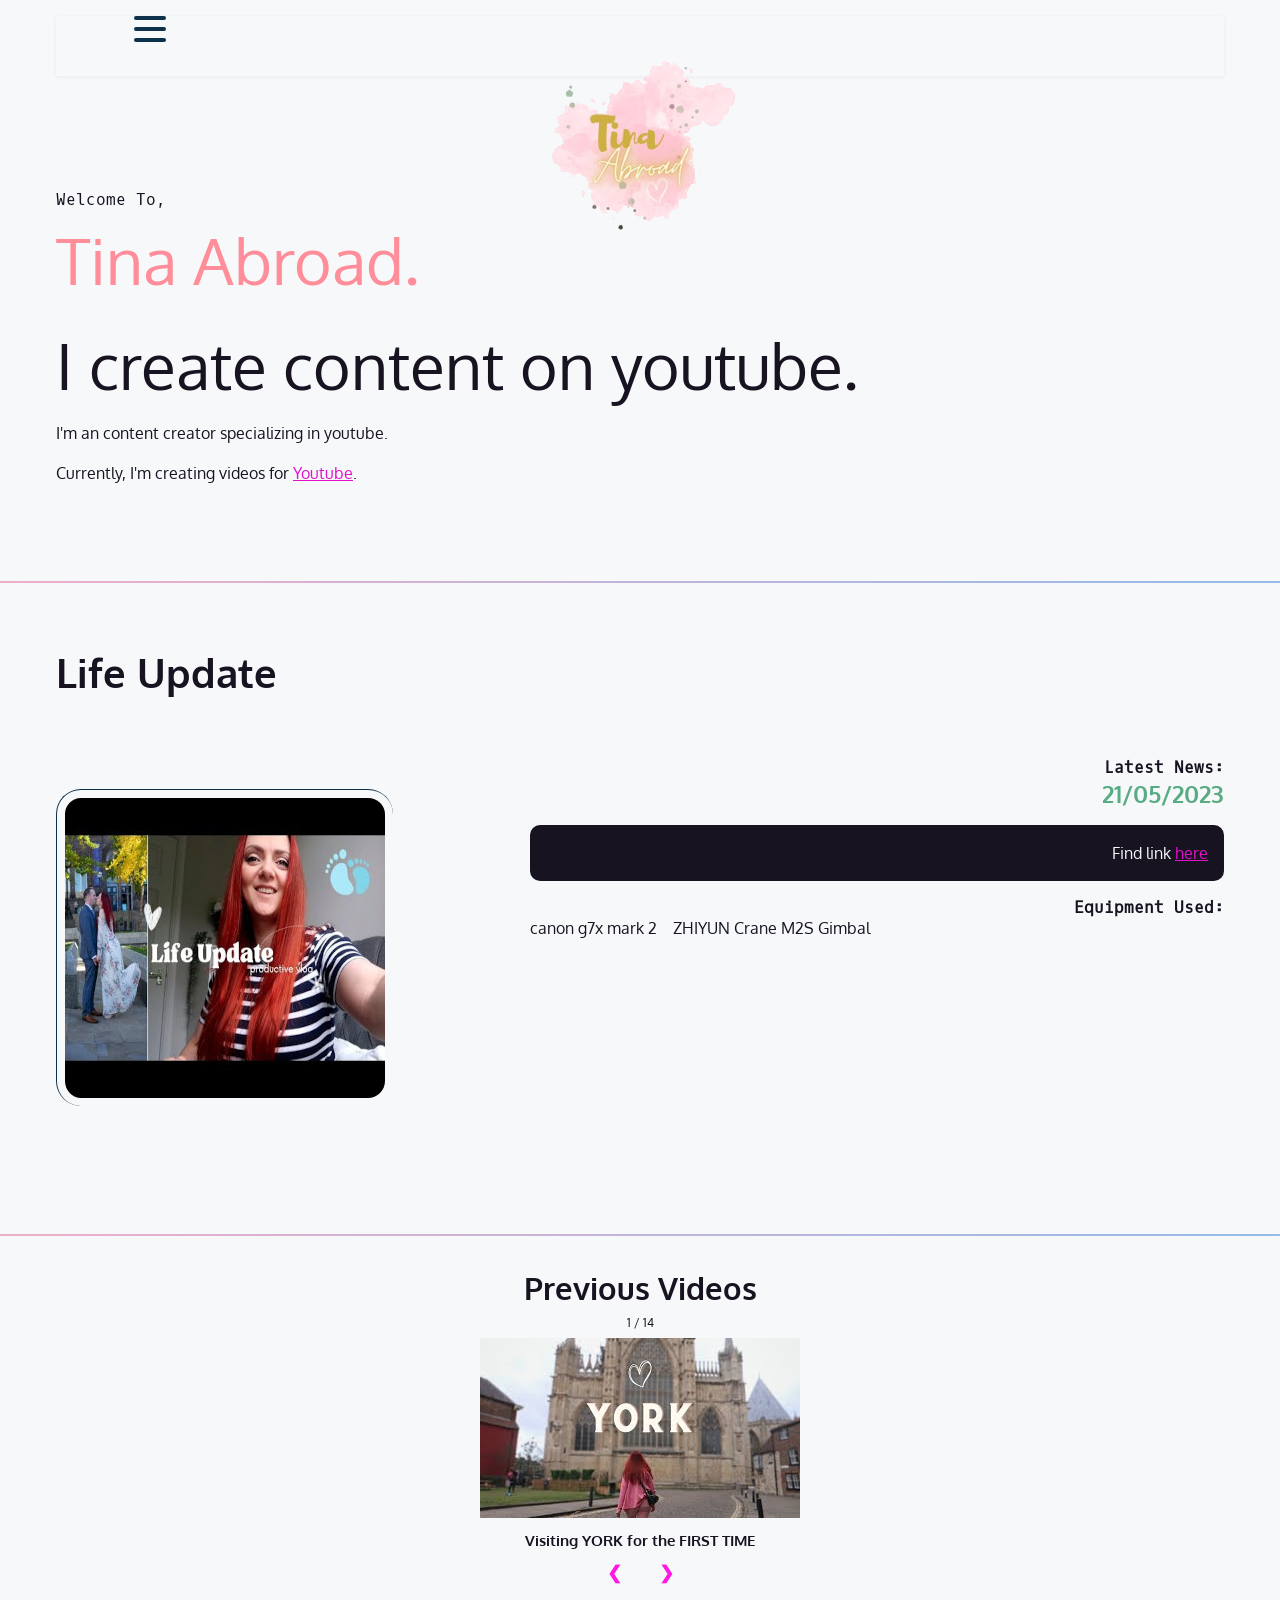
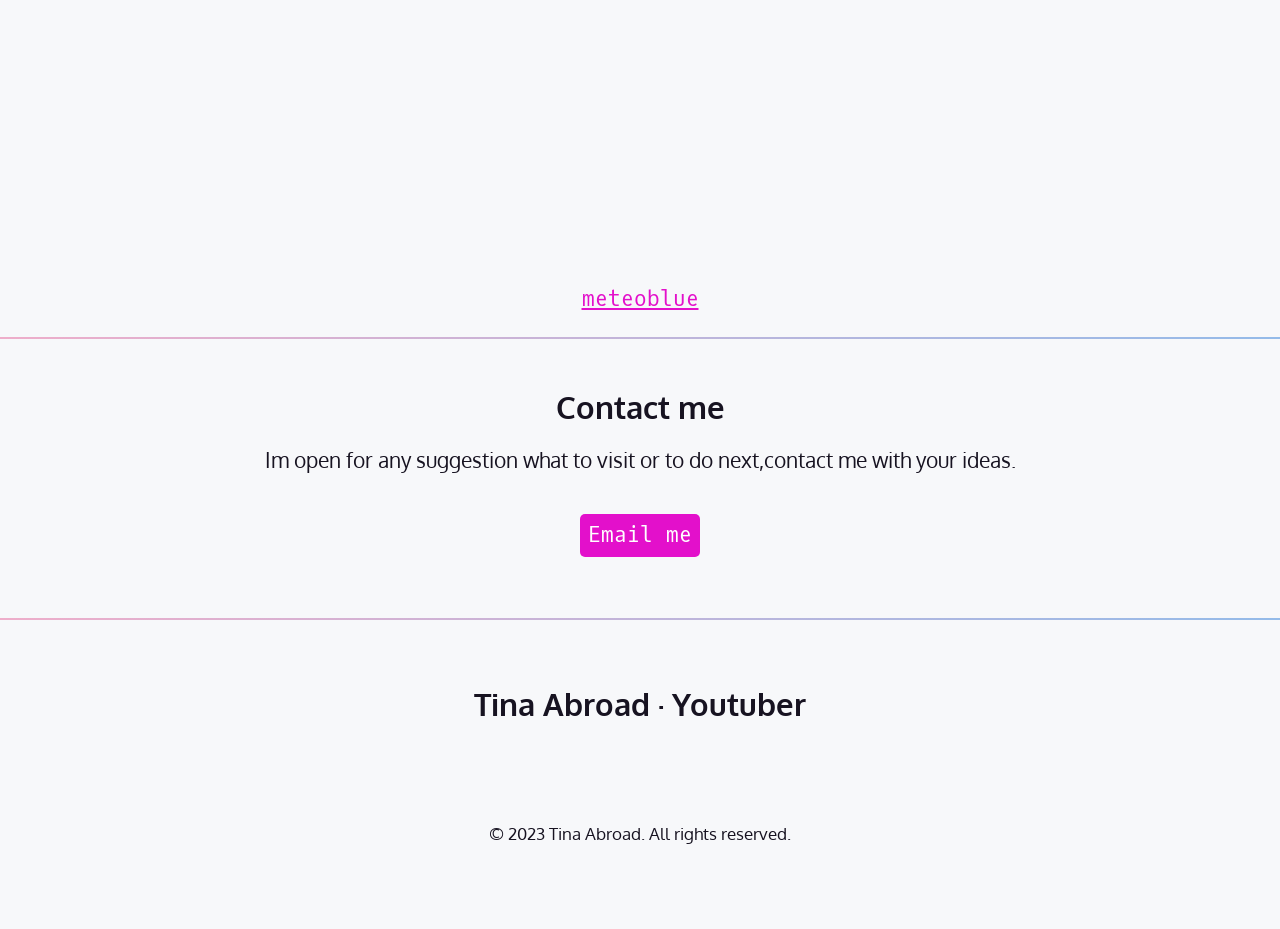
==== commit 213b8ecf: "changed lines" ====
--- a/index.html
+++ b/index.html
@@ -80,7 +80,7 @@
       
       <p>Currently, I'm creating videos for <a href="https://www.youtube.com/c/TinaAbroad" target="_blank">Youtube</a>.</p>
       </section>
-      <div class="gradient1"></div>
+      <div class="gradient"></div>
 
        
 
@@ -103,7 +103,7 @@
             </article>
             </section>
             </div>
-            <div class="gradient1"></div>
+            <div class="gradient"></div>
             <div class="section-white">
               
       
@@ -218,7 +218,7 @@
               </section>
               <div class="weatherlink"><!-- DO NOT REMOVE THIS LINK --><a href="https://www.meteoblue.com/en/weather/week/index?utm_source=weather_widget&utm_medium=linkus&utm_content=daily&utm_campaign=Weather%2BWidget" target="_blank" rel="noopener">meteoblue</a></div>
               
-    <div class="gradient1"></div>
+    <div class="gradient"></div>
     <div class="section-white">
       <section id="contact">
         <h2>Contact me</h2>
@@ -228,7 +228,7 @@
         <p><a href="mailto:tina.abroaduk@gmail.com" class="button1">Email me</a></p>
       </section>
       </div>
-      <div class="gradient1"></div>
+      <div class="gradient"></div>
       <div class="section-white">
         <footer id="footer">
         <h2> Tina Abroad &middot; Youtuber</h2>
--- a/css/style.css
+++ b/css/style.css
@@ -283,6 +283,7 @@
 
 .section-white {
   background-color: var(--white);
+  
 }
 
 .section-peach2 {
@@ -508,10 +509,10 @@
   bottom: 10px;
   right: 25px;
   z-index: 99;
-  width: 60px;
-  height: 60px;
-  border-radius: 25%;
-  background:linear-gradient(90deg, rgba(147,32,218,1) 0%, rgba(227,225,13,1) 100%);
+  width:30px;
+  height: 35px;
+  border-radius: 60%;
+  background:var(--pink);
   
 }
 
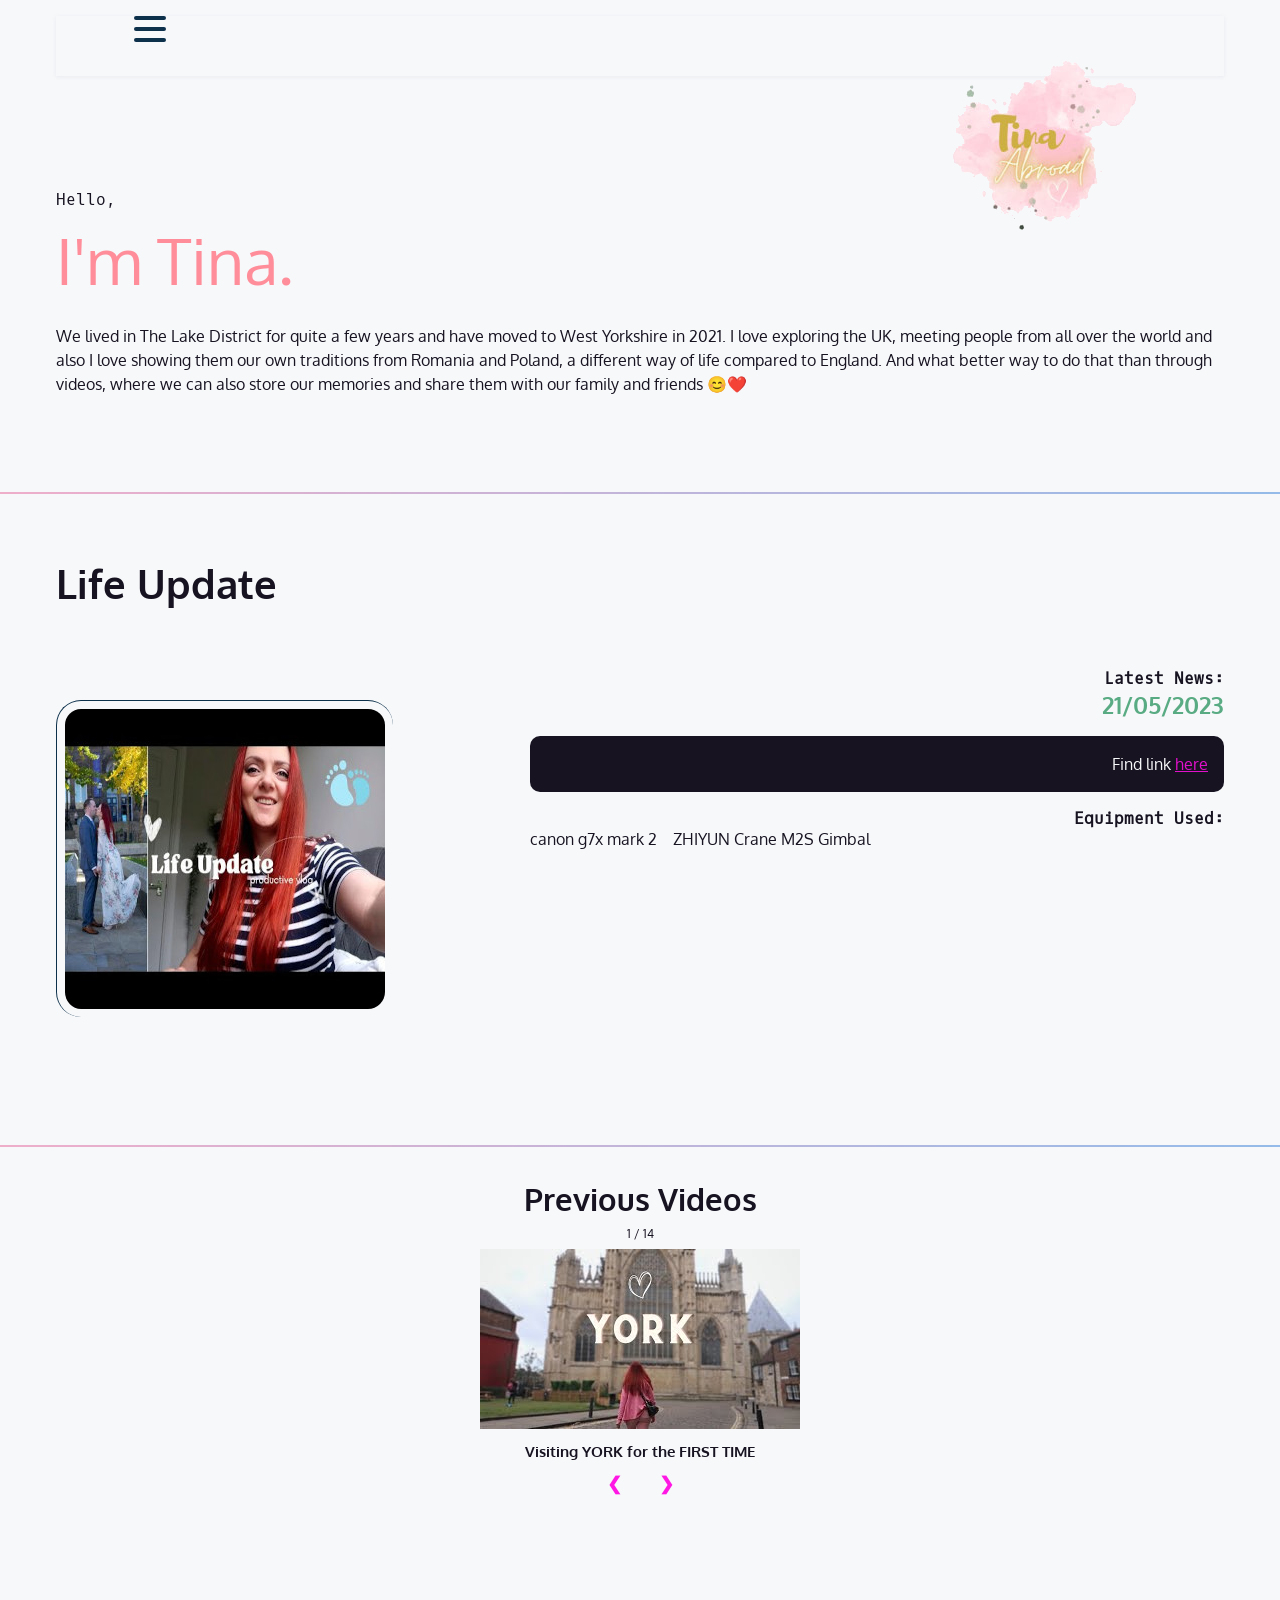
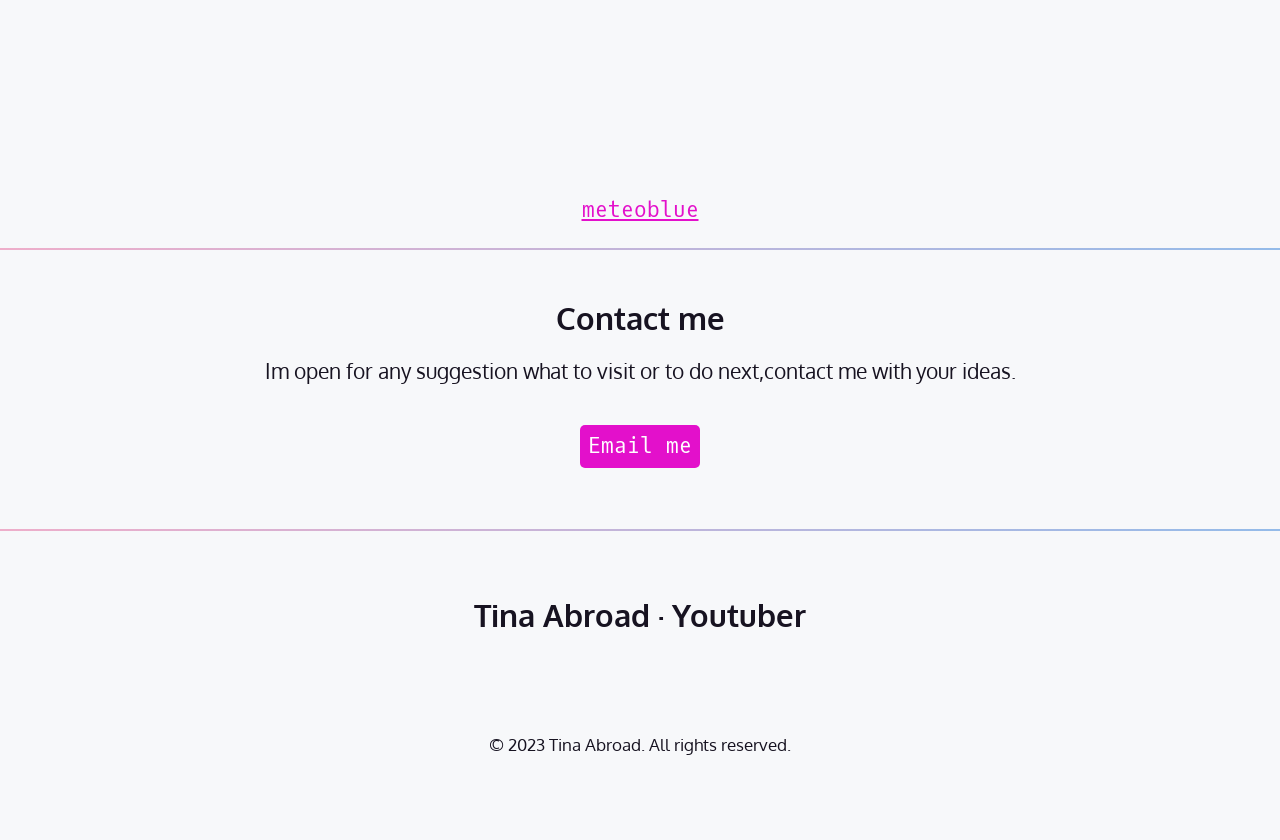
==== commit ddfce0a4: "logo and description new description" ====
--- a/index.html
+++ b/index.html
@@ -71,14 +71,15 @@
       
       <div class="section-white">
       <section id="intro">
-        <p class="name">Welcome To,<span> Tina Abroad.</span></p>
-      
-      
-        <h2>I create content on youtube.</h2>
-      
-        <p>I'm an content creator specializing in youtube.</p>
-      
-      <p>Currently, I'm creating videos for <a href="https://www.youtube.com/c/TinaAbroad" target="_blank">Youtube</a>.</p>
+        <p class="name">Hello,<span> I'm Tina.</span></p>
+      
+      
+        <h2></h2>
+      
+        <p>We lived in The Lake District for quite a few years and have moved to West Yorkshire in 2021.
+          I love exploring the UK, meeting people from all over the world and also I love showing them our own traditions from Romania and Poland, a different way of life compared to England. And what better way to do that than through videos, where we can also store our memories and share them with our family and friends 😊❤️</p>
+      
+      <p></p>
       </section>
       <div class="gradient"></div>
 
--- a/css/style.css
+++ b/css/style.css
@@ -243,9 +243,11 @@
 }
 
 .logo {
-  display: block;
-  text-align: center;
-  width: 100%;
+  position: absolute;
+  top: 0;
+  right: 0;
+  
+  
   
   
 }
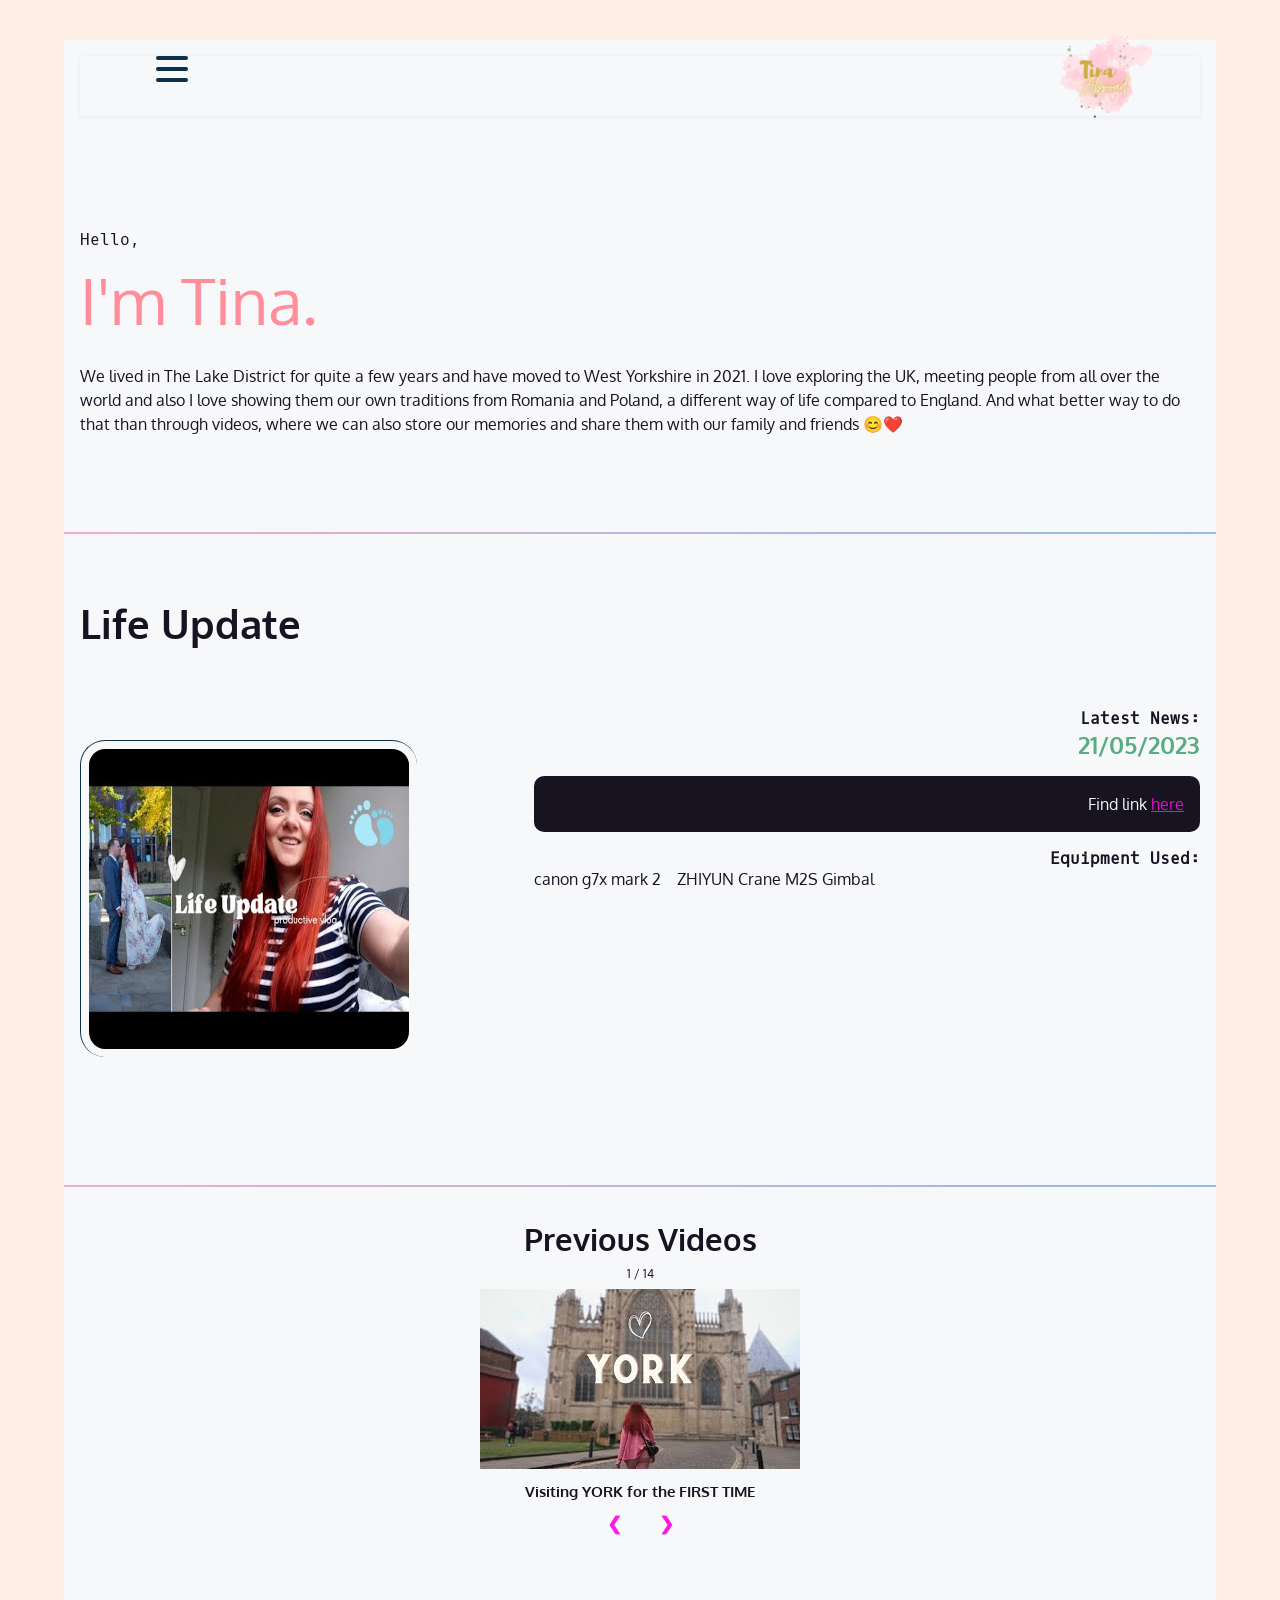
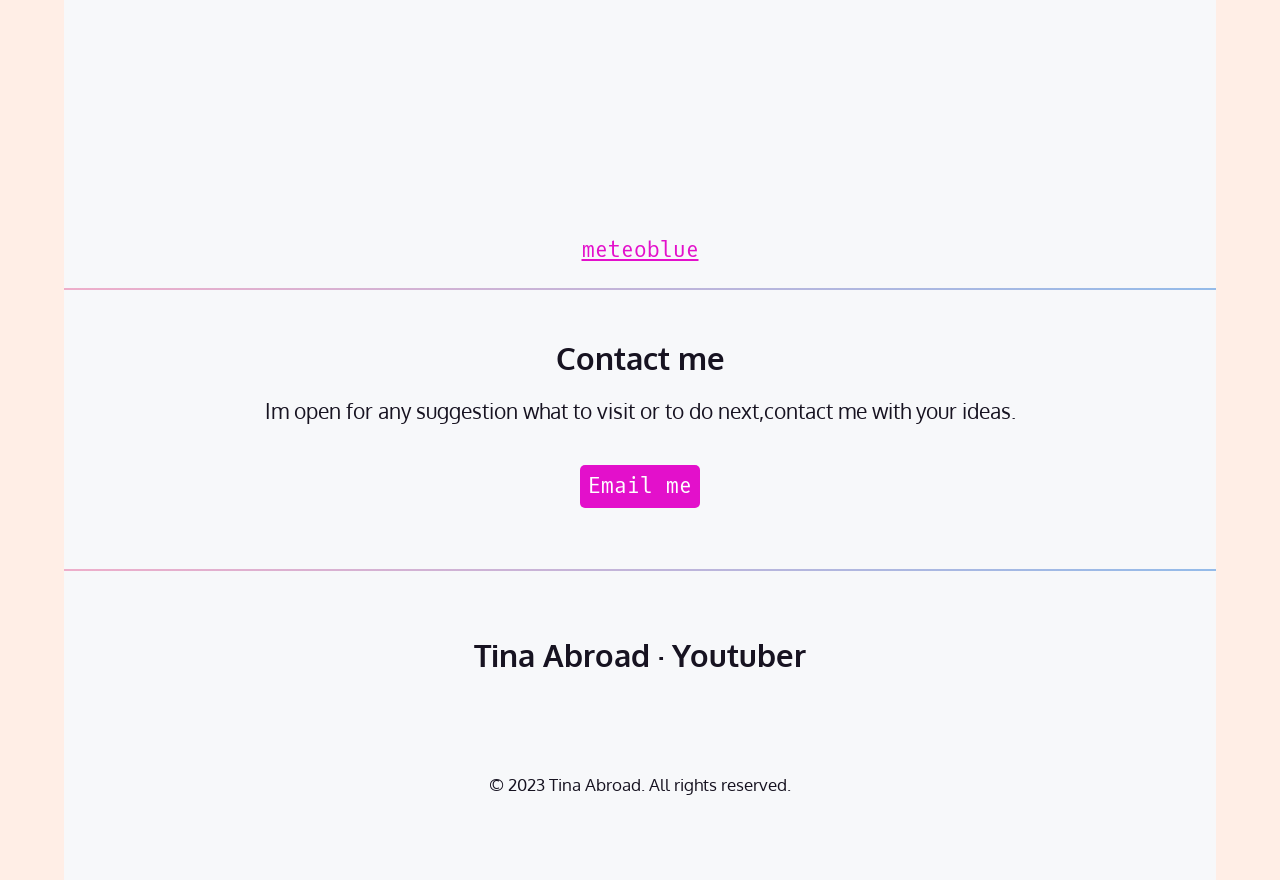
==== commit d05b1176: "changing with navigation humburg and logo background color margines and logo aling with humburg menu" ====
--- a/index.html
+++ b/index.html
@@ -41,7 +41,7 @@
                   <span class="line line3"></span>
                 </div>  
               <div class="logo">
-                <h1><img src="img/tina logo 250x250px.png"></i></a></h1>
+                <h1><img src="img/tina logo 125x125px.png"></i></a></h1>
                 
               </div>
               <div class="menu-items">
--- a/css/style.css
+++ b/css/style.css
@@ -52,8 +52,11 @@
   
   padding:0;
   margin:0;
+  margin-left: 4rem;
+  margin-right: 4rem;
+  margin-top: 40px;
   font-family: var(--sans);
-  background-color: var(--black);
+  background-color: var(--peach3);
   color: var(--black);
   font-size: var(--font-size)
   
@@ -243,9 +246,10 @@
 }
 
 .logo {
+  width: 1px;
   position: absolute;
-  top: 0;
-  right: 0;
+  top: -2.8rem;
+  right: 10%;
   
   
   
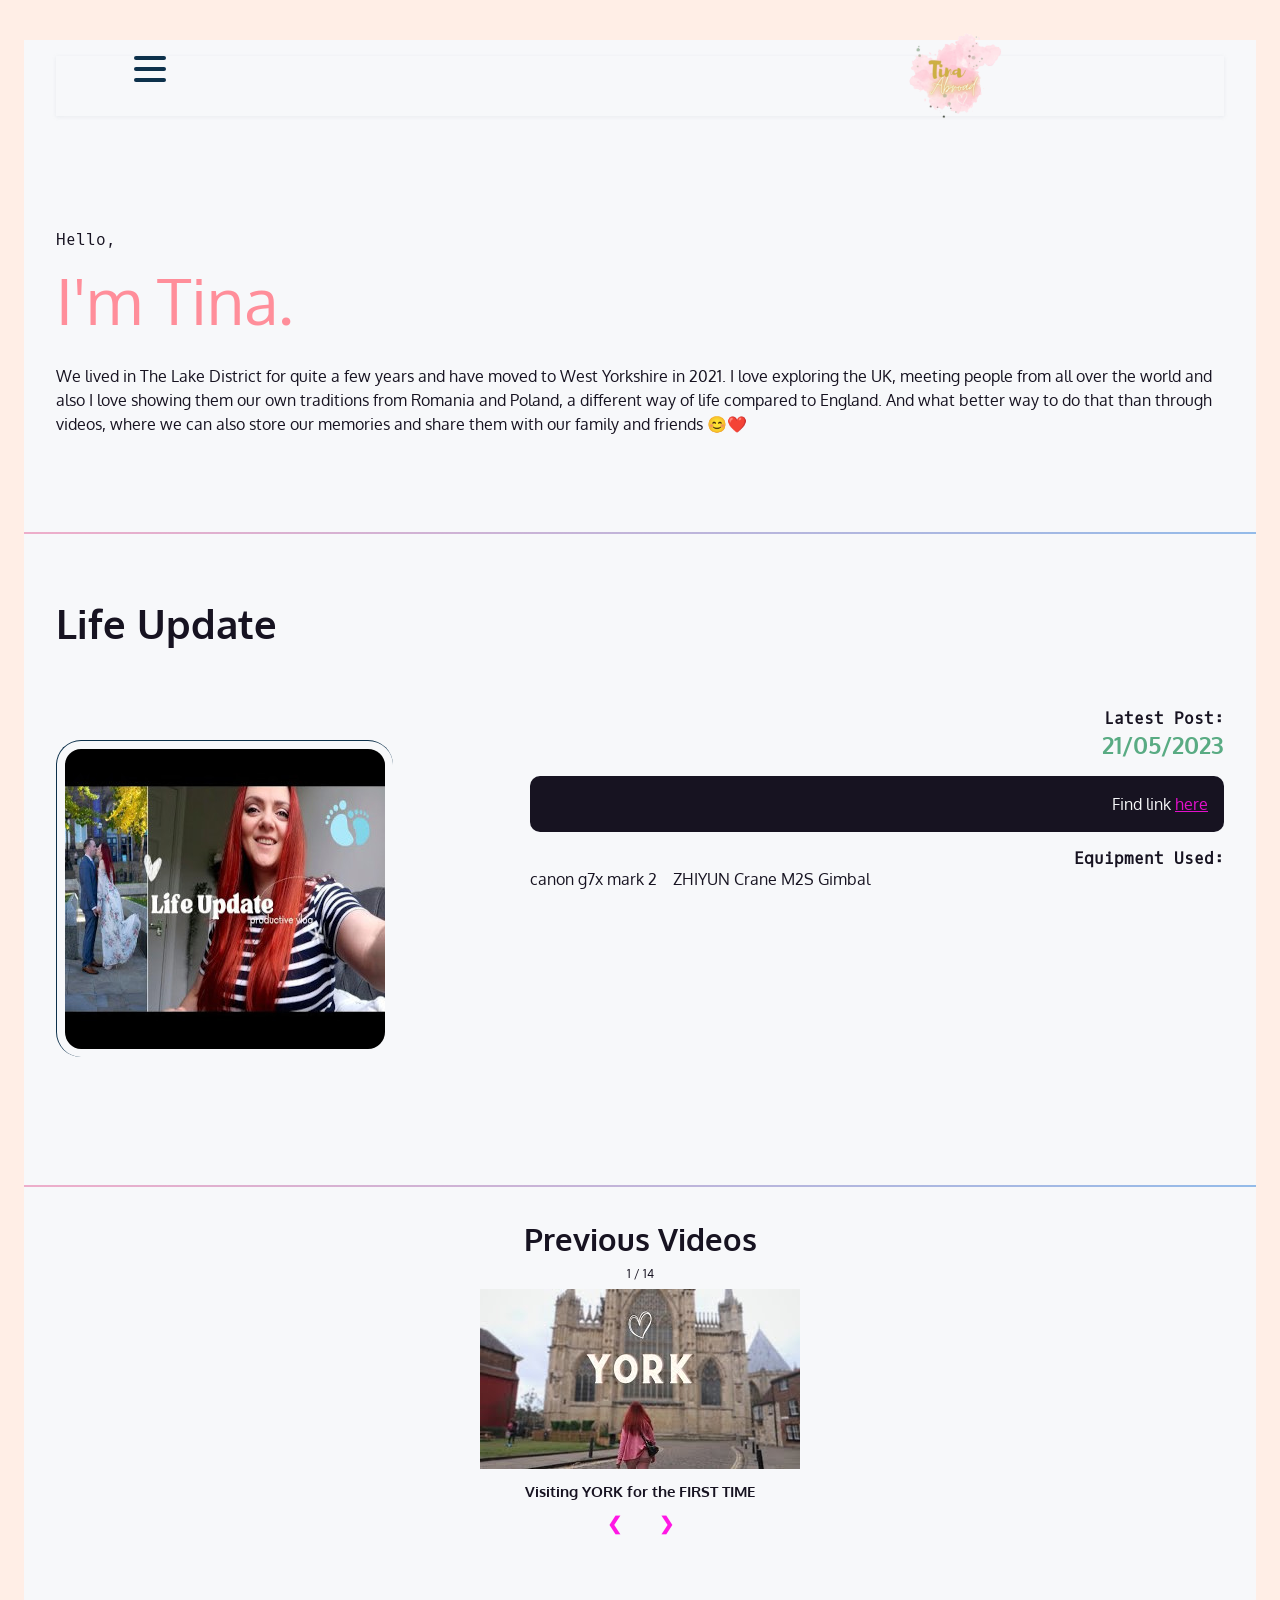
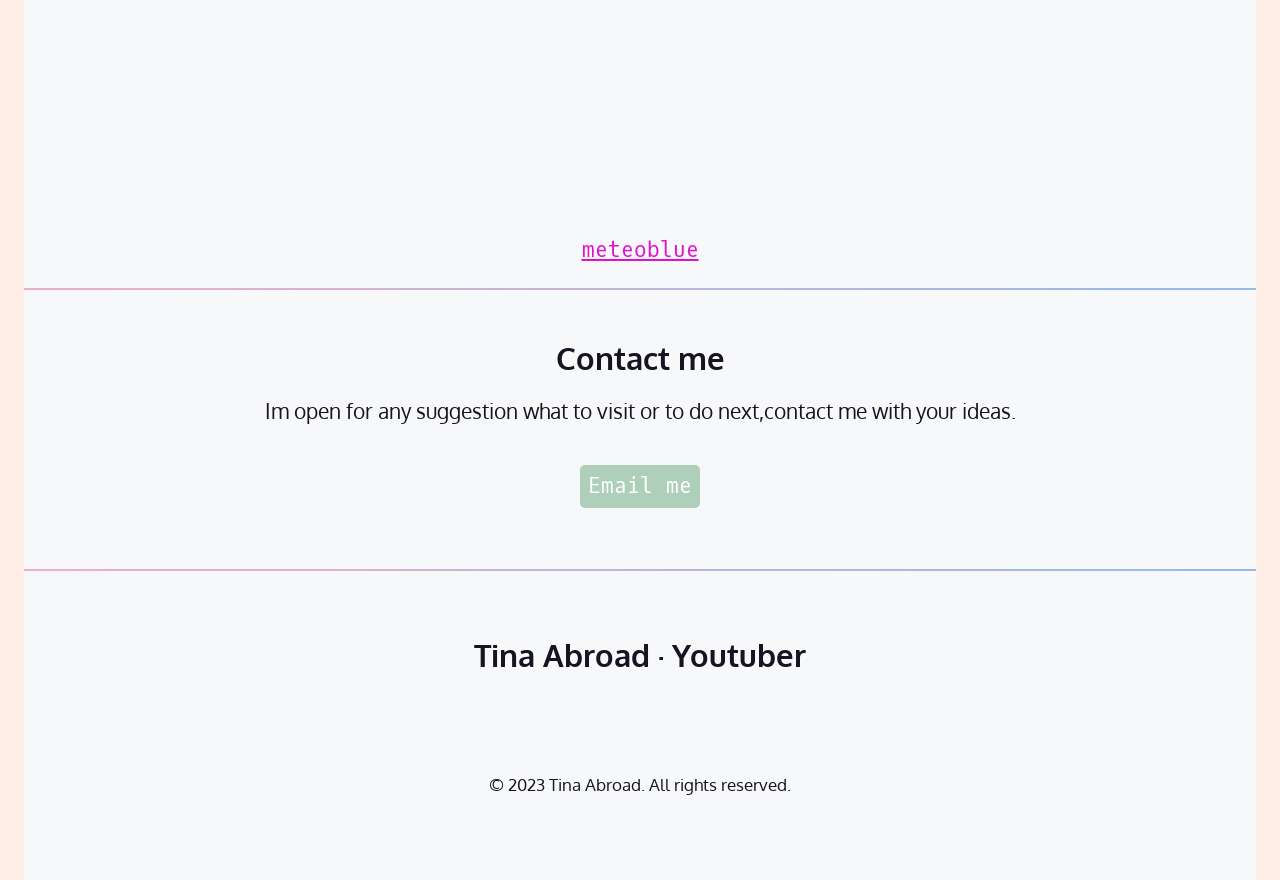
==== commit 7c5058d5: "description for website google search description" ====
--- a/index.html
+++ b/index.html
@@ -4,7 +4,11 @@
     <meta charset="UTF-8">
     <meta http-equiv="X-UA-Compatible" content="IE=edge">
     <meta name="viewport" content="width=device-width, initial-scale=1.0">
-    <meta name="description" content="Perfect corner for everyone who enjoy spending time with good company. You will find here Tina and Mine travel vlogs">
+    <meta name="description" content="Hello, I'm Tina.
+    I am a Romanian living in England with my Polish husband Chris and our new baby boy Tommy :)
+ 
+We lived in The Lake District for quite a few years and have moved to West Yorkshire in 2021.
+   I love exploring the UK, meeting people from all over the world and also I love showing them our own traditions from Romania and Poland, a different way of life compared to England. And what better way to do that than through videos, where we can also store our memories and share them with our family and friends 😊❤️">
     <meta name="keywords" content="HTML, CSS, JavaScript, Youtube, Instagram, Facebook,
     Tina Abroad, Tina, Github">
     <meta name="author" content="Tina Abroad">
@@ -90,7 +94,7 @@
             <h2>Life Update</h2>
           <article>
             <div class="text">
-          <h4>Latest News:</h4>
+          <h4>Latest Post:</h4>
             <h3>21/05/2023</h3>
           <p class="blackbox"> Find link <a href="https://www.youtube.com/watch?v=DQIgurdXBjw&ab_channel=TinaTinuta">here</a></p>
             <h4>Equipment Used:</h4>
--- a/css/style.css
+++ b/css/style.css
@@ -52,8 +52,8 @@
   
   padding:0;
   margin:0;
-  margin-left: 4rem;
-  margin-right: 4rem;
+  margin-left: 1.5rem;
+  margin-right: 1.5rem;
   margin-top: 40px;
   font-family: var(--sans);
   background-color: var(--peach3);
@@ -117,7 +117,7 @@
   text-decoration:none;
 }
 .button1 {
-  background-color: var(--magenta);
+  background-color: var(--green1);
   color: white;
   padding: 0.5rem;
   border-radius: 5px;
@@ -126,7 +126,7 @@
 }
 .button1:hover {
   color: white;
-  background-color: var(--hotmag);
+  background-color: var(--orange);
   
 }
 
@@ -249,7 +249,7 @@
   width: 1px;
   position: absolute;
   top: -2.8rem;
-  right: 10%;
+  right: 26%;
   
   
   
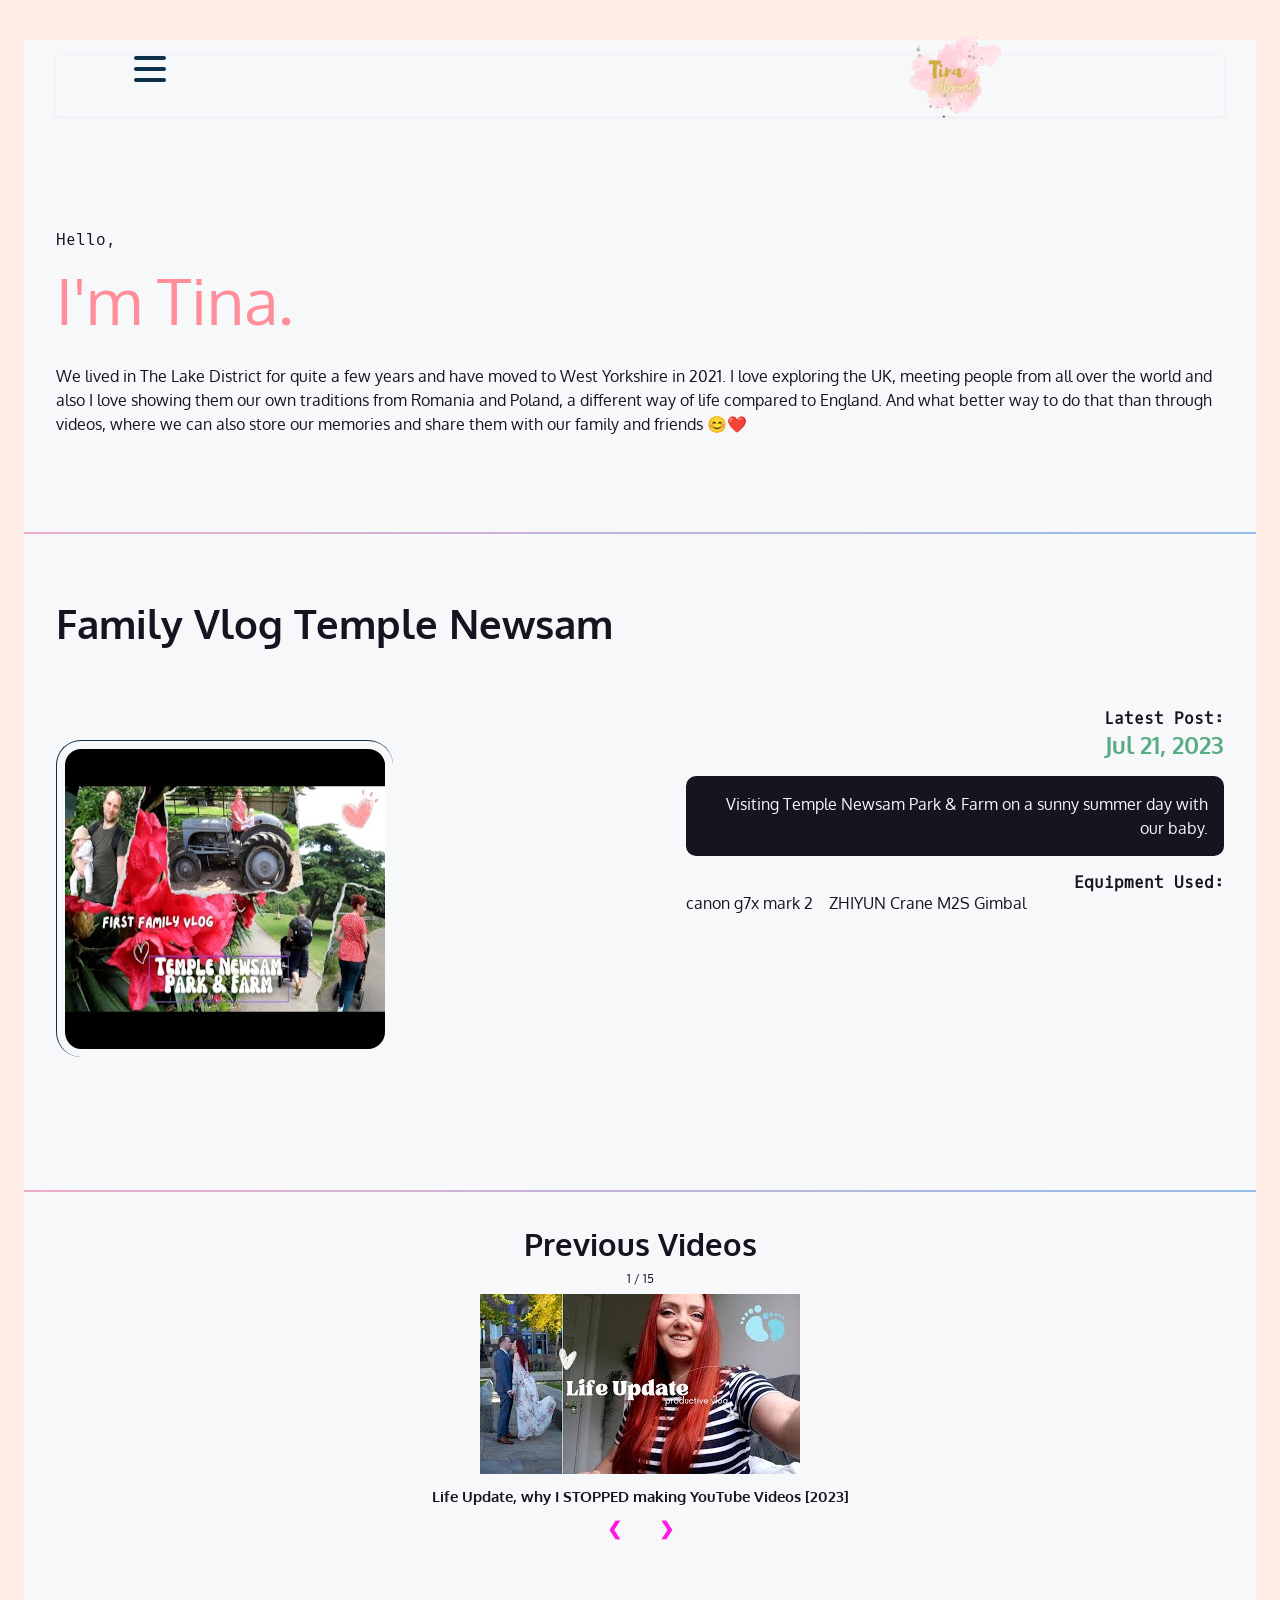
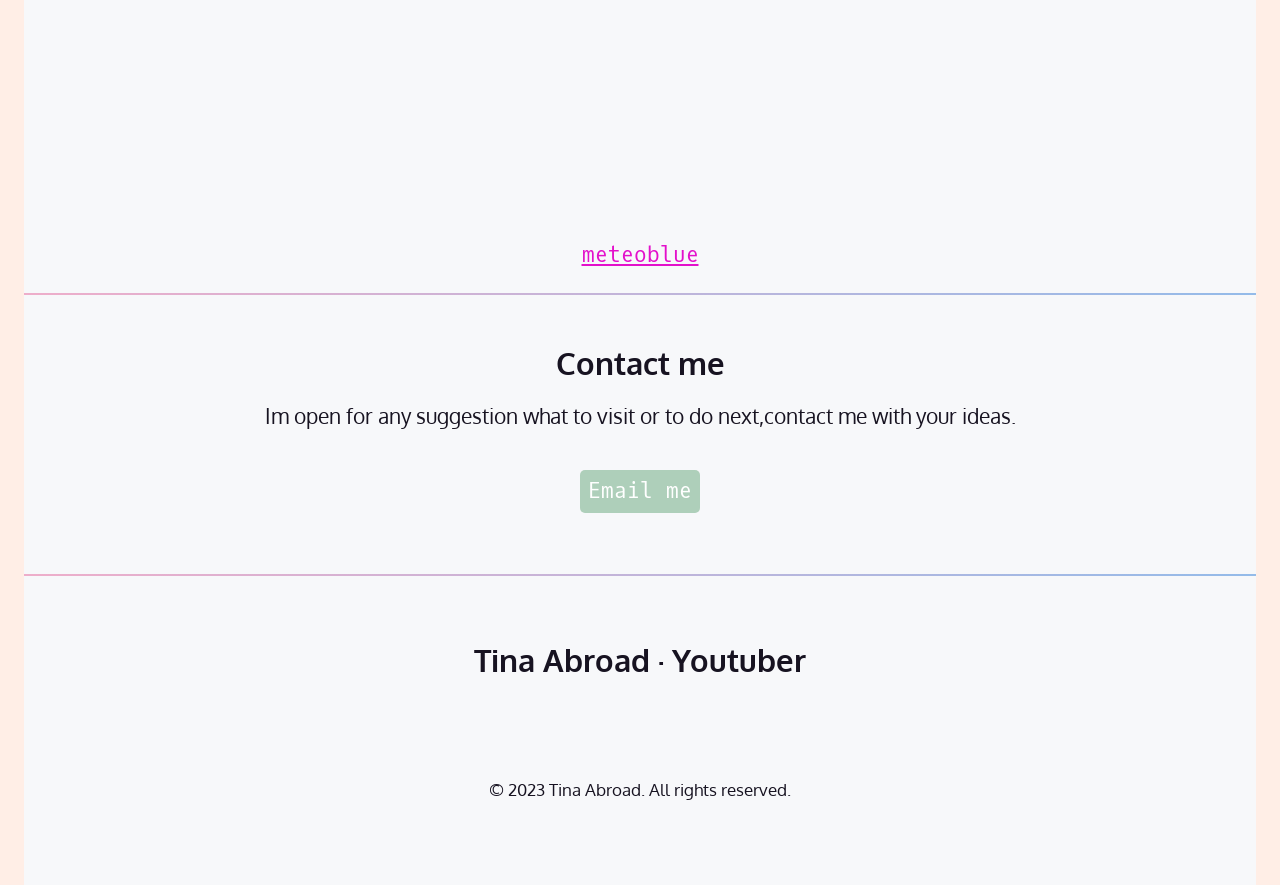
==== commit e3768f7a: "update page new video and little web update" ====
--- a/index.html
+++ b/index.html
@@ -91,12 +91,12 @@
 
         <div class="section-white">
           <section id="projects">
-            <h2>Life Update</h2>
+            <h2>Family Vlog Temple Newsam</h2>
           <article>
             <div class="text">
           <h4>Latest Post:</h4>
-            <h3>21/05/2023</h3>
-          <p class="blackbox"> Find link <a href="https://www.youtube.com/watch?v=DQIgurdXBjw&ab_channel=TinaTinuta">here</a></p>
+            <h3>Jul 21, 2023</h3>
+          <p class="blackbox"> Visiting Temple Newsam Park & Farm on a sunny summer day with our baby. </p>
             <h4>Equipment Used:</h4>
             <ul>
               <li>canon g7x mark 2</li>
@@ -104,7 +104,7 @@
             </ul>
             </div>
            
-          <img src="img/life update 320x300.jpg" alt="Life Update" />
+            <a href="https://www.youtube.com/watch?v=pDZkxZNfuxo"><img src="img/Baby Tommy Temple Newsam 320x300.jpg" alt="Family Vlog Temple Newsam" /></a>
             </article>
             </section>
             </div>
@@ -119,91 +119,96 @@
               <!-- Full-width images with number and caption text -->
               <h1>Previous Videos </h1>
               <div class="mySlides">
-                <div class="numbertext">1 / 14</div>
+                <div class="numbertext">1 / 15</div>
+                <a href="https://www.youtube.com/watch?v=DQIgurdXBjw&t=26s"><img src="img/life update 320x180.jpg" alt="Life Update, why I STOPPED making YouTube Videos [2023]"></a>
+                <div class="text1">Life Update, why I STOPPED making YouTube Videos [2023]</div>
+              </div>
+              <div class="mySlides">
+                <div class="numbertext">2 / 15</div>
                 <a href="https://www.youtube.com/watch?v=Kar7u9RR0QM&ab_channel=TinaTinuta"><img src="img/york 320x180.jpg " alt="Visiting YORK for the FIRST TIME"></a>
                 <div class="text1">Visiting YORK for the FIRST TIME</div>
               </div>
               <div class="mySlides">
-                <div class="numbertext">2 / 14</div>
+                <div class="numbertext">3 / 15</div>
                 <a href="https://www.youtube.com/watch?v=5DHC-haopys&t=2s&ab_channel=TinaTinuta"><img src="img/sovata 320x180.jpg" alt="Holiday/Concediu in SOVATA [Spring/Primavara 2022] - ROMANIA"></a>
                 <div class="text1">Holiday/Concediu in SOVATA [Spring/Primavara 2022] - ROMANIA</div>
               </div>
             
               <div class="mySlides">
-                <div class="numbertext">3/ 14</div>
+                <div class="numbertext">4/ 15</div>
                 <a href="https://www.youtube.com/watch?v=bOq-qFmtmzk&t=6s&ab_channel=TinaTinuta"><img src="img/cluj-napoca 320x180.jpg" alt="Holiday/Concediu in CLUJ - NAPOCA [Spring/Primavara2022] Romania"></a>
                 <div class="text1">Holiday/Concediu in CLUJ - NAPOCA [Spring/Primavara2022] Romania</div>
               </div>
             
               <div class="mySlides">
-                <div class="numbertext">4/ 14</div>
+                <div class="numbertext">5/ 15</div>
                 <a href="https://www.youtube.com/watch?v=IptHZJ01M8Q&t=54s&ab_channel=TinaTinuta"><img src="img/temple-newsam 320x180.jpg"alt="Day Off - TEMPLE NEWSAM - Spring 2022 [Park, Farm, Woodlands]"></a>
                 <div class="text1">Day Off - TEMPLE NEWSAM - Spring 2022 [Park, Farm, Woodlands]</div>
               </div>
 
               <div class="mySlides">
-                <div class="numbertext">5/ 14</div>
+                <div class="numbertext">6/ 15</div>
                 <a href="https://www.youtube.com/watch?v=8AOhTK170Do&t=1s&ab_channel=TinaTinuta"><img src="img/day off 320x180.jpg" alt="A Day of Filming & Street Photography in LEEDS [UK 2022]"></a>
                 <div class="text1">A Day of Filming & Street Photography in LEEDS [UK 2022]</div>
               </div>
 
               <div class="mySlides">
-                <div class="numbertext">6/ 14</div>
+                <div class="numbertext">7/ 15</div>
                 <a href="https://www.youtube.com/watch?v=QYpgf95B_aM&t=25s&ab_channel=TinaTinuta"><img src="img/top5 320x180.jpg"  alt="My Top 5 FAVOURITE PLACES to RETRIEVE from the BUSY CITY [LEEDS - UK]
                   "></a>
                 <div class="text1">My Top 5 FAVOURITE PLACES to RETRIEVE from the BUSY CITY [LEEDS - UK]</div>
               </div>
 
               <div class="mySlides">
-                <div class="numbertext">7/ 14</div>
+                <div class="numbertext">8/ 15</div>
                 <a href="https://www.youtube.com/watch?v=0ANUrdo9nMA&ab_channel=TinaTinuta"><img src="img/intro leeds 320x180.jpg" alt="Intro - LEEDS - West Yorkshire [UK] VLOG
                   "></a>
                 <div class="text1">Intro - LEEDS - West Yorkshire [UK] VLOG</div>
               </div>
 
               <div class="mySlides">
-                <div class="numbertext">8/ 14</div>
+                <div class="numbertext">9/ 15</div>
                 <a href="https://www.youtube.com/watch?v=JlJB7jZXCJs&t=17s&ab_channel=TinaTinuta"><img src="img/zagan 2021 320x180.jpg" alt="Holiday in Żagań [2021] - POLAND
                   "></a>
                 <div class="text1">Holiday in Żagań [2021] - POLAND</div>
               </div>
 
               <div class="mySlides">
-                <div class="numbertext">9/ 14</div>
+                <div class="numbertext">10/ 15</div>
                 <a href="https://www.youtube.com/watch?v=8DU0rD9eDGo&t=26s&ab_channel=TinaTinuta"><img src="img/travel zagan 320x180.jpg"alt="Traveling to POLAND from ENGLAND & BACK [2021]
                   "></a>
                 <div class="text1">Traveling to POLAND from ENGLAND & BACK [2021]</div>
               </div>
 
               <div class="mySlides">
-                <div class="numbertext">10/ 14</div>
+                <div class="numbertext">11/ 15</div>
                 <a href="https://www.youtube.com/watch?v=N-pEi_mx0xg&t=324s&ab_channel=TinaTinuta"><img src="img/makeover pt2 320x180.jpg" alt="Abandoned GARDEN MAKEOVER on a BUDGET [Part 2] - Moving Vlog "></a>
                 <div class="text1">Abandoned GARDEN MAKEOVER on a BUDGET [Part 2] - Moving Vlog</div>
               </div>
 
               <div class="mySlides">
-               <div class="numbertext">11/ 14</div>
+               <div class="numbertext">12/ 15</div>
                <a href="https://www.youtube.com/watch?v=TFmCxrg7g9Q&ab_channel=TinaTinuta"><img src="img/garden pt1.jpg" alt="Abandoned - GARDEN - Makeover on a BUDGET [Moving VLOG] PART 1
                 "></a>
                 <div class="text1">Abandoned - GARDEN - Makeover on a BUDGET [Moving VLOG] PART 1</div>
               </div>
 
               <div class="mySlides">
-                <div class="numbertext">12/ 14</div>
+                <div class="numbertext">13/ 15</div>
                 <a href="https://www.youtube.com/watch?v=um_Mdy8SY5w&t=1s&ab_channel=TinaTinuta"><img src="img/left 320x180.jpg" alt="REASONS why WE LEFT - The Lake District -
                  "></a>
                  <div class="text1">REASONS why WE LEFT - The Lake District </div>
                </div>
 
                <div class="mySlides">
-                <div class="numbertext">13/ 14</div>
+                <div class="numbertext">14/ 15</div>
                 <a href="https://www.youtube.com/watch?v=_5uuByZ4dgM&t=1s&ab_channel=TinaTinuta"><img src="img/grasmere lake 320x180.jpg"  alt="Visiting GRASMERE LAKE one Last Time before moving
                   "></a>
                  <div class="text1">Visiting GRASMERE LAKE one Last Time before moving</div>
                </div>
 
                <div class="mySlides">
-                <div class="numbertext">14/ 14</div>
+                <div class="numbertext">15/ 15</div>
                 <a href="https://www.youtube.com/watch?v=IW7ceabot4k&t=42s&ab_channel=TinaTinuta"><img src="img/moving 320x180.jpg"  alt="LEAVING The Lake District & MOVING to Leeds
                   "></a>
                  <div class="text1">LEAVING The Lake District & MOVING to Leeds</div>
